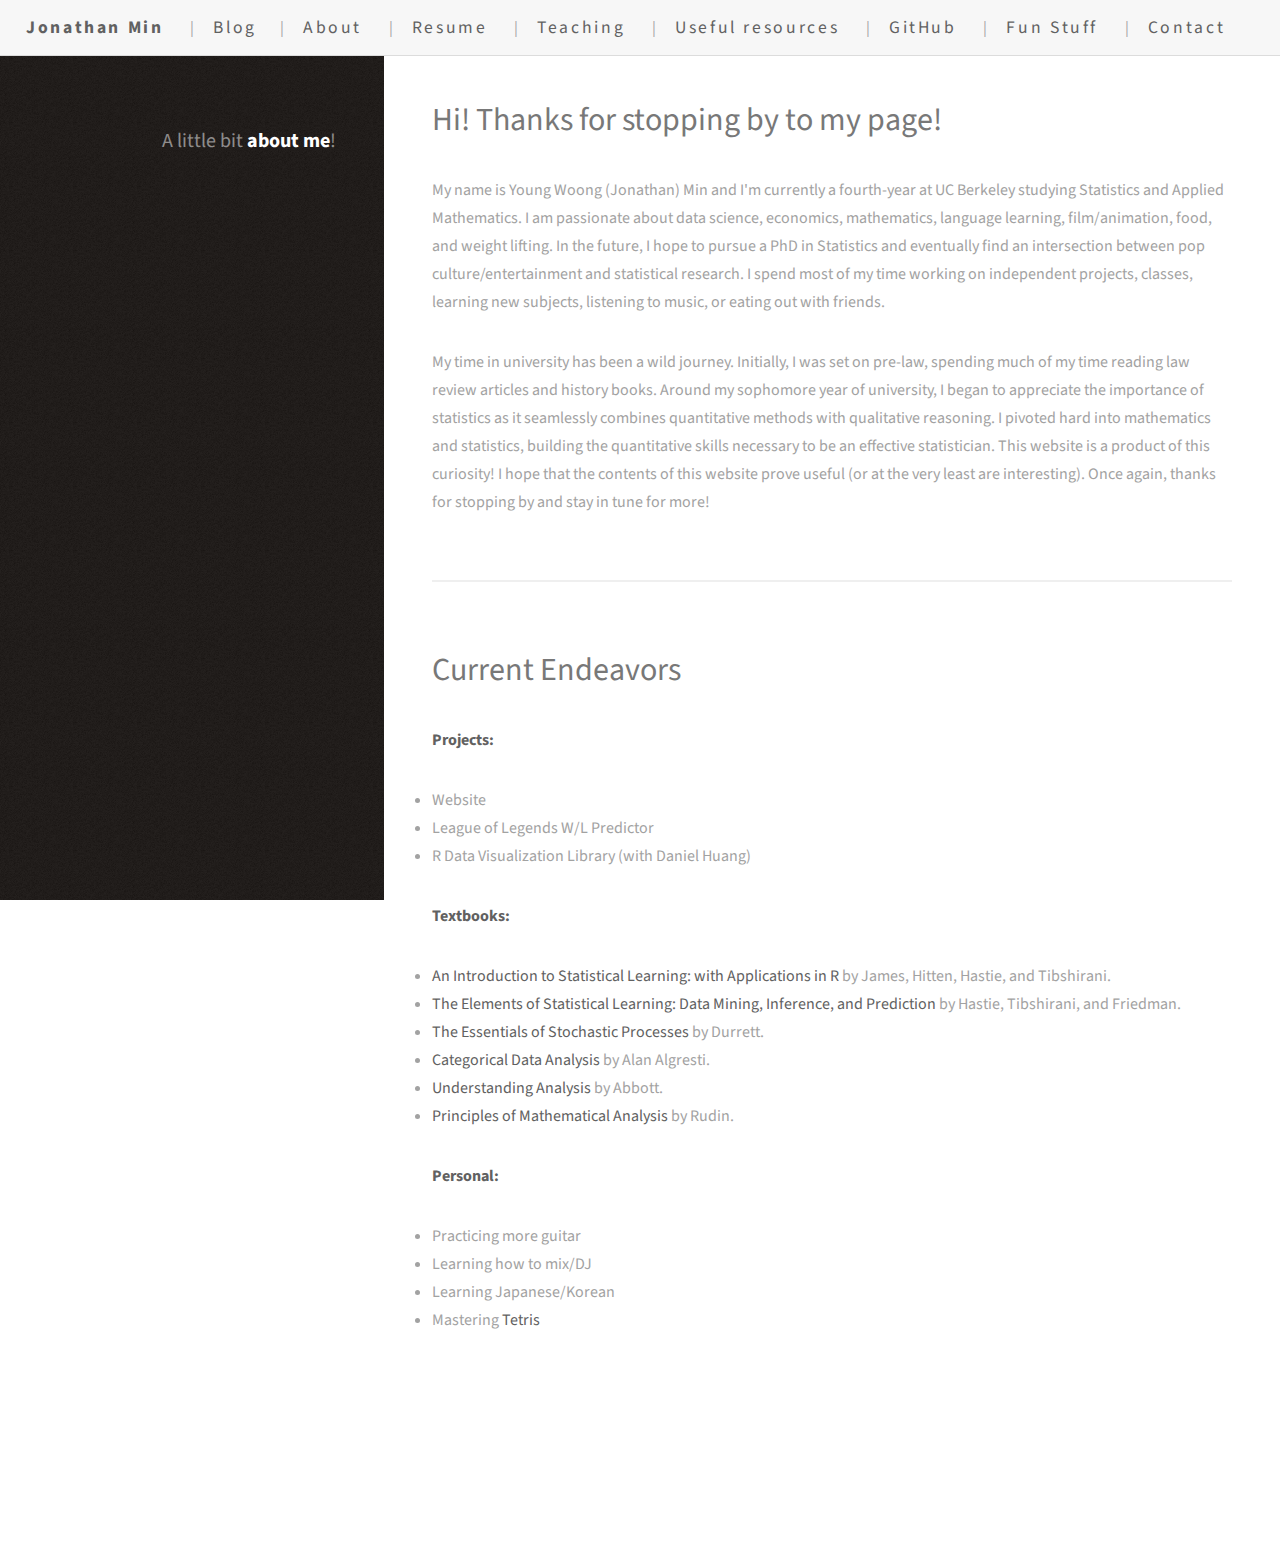
==== index.html @ 7a8e5d1f "Update index.html" ====
<!DOCTYPE HTML>
<!--
	Strata by HTML5 UP
	html5up.net | @ajlkn
	Free for personal and commercial use under the CCA 3.0 license (html5up.net/license)
-->
<html><head>
		<title>About Me</title>
		<meta charset="utf-8">
		<meta name="viewport" content="width=device-width, initial-scale=1, user-scalable=no">
		<link rel="stylesheet" href="assets/css/main.css">
	</head>
	<body class="" data-new-gr-c-s-check-loaded="14.1060.0" data-gr-ext-installed="">

		<!-- Header -->
			<header id="header" style="">
				<div class="inner">
					<a href="https://jmin111301.github.io/" class="image avatar"><img src="images/picture.jpg" alt=""></a>
					<h1>A little bit<strong><a href="https://www.linkedin.com/in/jonathan-min/"> about me</a></strong>!</h1>
				</div>
			</header>

		<!-- Main -->
			<div id="main">

				<!-- One -->
					

				<header id="navigation">
    
        
    

    <nav class="links">
        <ul>
            
                
<li>
                    <a href="https://jmin111301.github.io/">
                        <strong>Jonathan Min</strong>
                    </a>
                </li><li>
                    <a href="/blog.html">Blog</a>
                </li>
            
                
            
                <li>
                    <a href="/about.html">
                        About
                    </a>
                </li>
            
                <li>
                    <a href="assets/Resume.pdf">
                             Resume
                    </a>
                </li>
            
                <li>
                    <a href="/teaching.html">
                        Teaching
                    </a>
                </li>
            
                
            
                <li>
                    <a href="/resources.html">
                        Useful resources
                    </a>
                </li>
            
                <li>
                    <a href="https://github.com/jmin111301">
                        GitHub
                    </a>
                </li>
<li>
                    <a href="/fun.html">
                        Fun Stuff
                    </a>
                </li>
            
                <li>
                    <a href="/contact.html">
                        Contact
                    </a>
                </li>
            
        </ul>
    </nav>
    
</header>
<section id="one">
						<header class="major">
							<h2>Hi! Thanks for stopping by to my page!
</h2>
						</header>
						

<p>My name is Young Woong (Jonathan) Min and I'm currently a fourth-year at UC Berkeley studying Statistics and Applied Mathematics. I am passionate about data science, economics,
 mathematics, language learning, film/animation, food, and weight lifting. In the future, I hope to pursue a PhD in Statistics and eventually find an intersection between pop culture/entertainment and statistical research. I spend most of my time working on independent projects, classes, learning new subjects, listening to music, or eating out with friends.</p><p>My time in university has been a wild journey. Initially, I was set on pre-law, spending much of my time reading law review articles and history books. Around my sophomore year of university, I began to appreciate the importance of statistics as it seamlessly combines quantitative methods with qualitative reasoning. I pivoted hard into mathematics and statistics, building the quantitative skills necessary to be an effective statistician. This website is a product of this curiosity! I hope that the contents of this website prove useful (or at the very least are interesting). Once again, thanks for stopping by and stay in tune for more!</p>
						


					</section>


					

				
					

				
				

			<section id="two">
						<header class="major">
							<h2>Current Endeavors
</h2>
						</header>
						

<p><strong>Projects:</strong></p><li>Website</li>
<li>League of Legends W/L Predictor</li>
<li>R Data Visualization Library (with Daniel Huang)</li>

<p></p>

<p></p>

						


					<p><strong>Textbooks:</strong>
</p><li><a href="https://www.amazon.com/Introduction-Statistical-Learning-Applications-Statistics/dp/1071614177/ref=pd_bxgy_img_sccl_1/134-3064059-3673309?pd_rd_w=QdL4M&amp;pf_rd_p=6b3eefea-7b16-43e9-bc45-2e332cbf99da&amp;pf_rd_r=5VPPNBTH194Z86GWB6AQ&amp;pd_rd_r=97cbed67-3aa8-4d21-9009-288be84febe2&amp;pd_rd_wg=yabz6&amp;pd_rd_i=1071614177&amp;psc=1">An Introduction to Statistical Learning: with Applications in R</a> by James, Hitten, Hastie, and Tibshirani.</li><li><a href="https://www.amazon.com/Elements-Statistical-Learning-Prediction-Statistics/dp/0387848576/ref=sr_1_1?crid=2HDVPHZSC4AVC&amp;keywords=elements+of+statistical+learning&amp;qid=1651897131&amp;s=books&amp;sprefix=elements+of+statistical+learnin%2Cstripbooks%2C122&amp;sr=1-1">The Elements of Statistical Learning: Data Mining, Inference, and Prediction</a> by Hastie, Tibshirani, and Friedman.</li><li><a href="https://www.amazon.com/Essentials-Stochastic-Processes-Springer-Statistics/dp/331945613X/ref=sr_1_1?crid=3B8TUM14LI7RO&amp;keywords=durrett+stochastic&amp;qid=1652243275&amp;sprefix=durrett+stochastic%2Caps%2C164&amp;sr=8-1">The Essentials of Stochastic Processes</a> by Durrett.</li><li><a href="https://www.amazon.com/Categorical-Data-Analysis-Alan-Agresti/dp/0470463635/ref=sr_1_1?crid=3I48A4I77GIHG&amp;keywords=categorical+data+analysis+alan&amp;qid=1650700044&amp;s=books&amp;sprefix=categorical+data+analysis+alan%2Cstripbooks%2C111&amp;sr=1-1">Categorical Data Analysis</a> by Alan Algresti.</li><li><a href="https://www.amazon.com/Understanding-Analysis-Undergraduate-Texts-Mathematics/dp/1493927116/ref=sr_1_1?crid=T3IBOZ7RNKBY&amp;keywords=understanding+analysis&amp;qid=1651897074&amp;s=books&amp;sprefix=understanding+analysi%2Cstripbooks%2C126&amp;sr=1-1">Understanding Analysis</a> by Abbott.</li><li><a href="https://www.amazon.com/Principles-Mathematical-Analysis-International-Mathematics/dp/0070856133/ref=sr_1_1?crid=2TFNSTHH8WWCZ&amp;keywords=principles+of+mathematical&amp;qid=1651897037&amp;s=books&amp;sprefix=principles+of+mathematical%2Cstripbooks%2C135&amp;sr=1-1">Principles of Mathematical Analysis</a> by Rudin.</li><p></p><p><strong>Personal:</strong>
</p><li>Practicing more guitar</li>
<li>Learning how to mix/DJ</li>
<li>Learning Japanese/Korean</li><li>Mastering <a href="https://harddrop.com/wiki/Tetris_Wiki">Tetris</a></li><p></p></section></div><footer id="footer">
				<div class="inner">
					<ul class="icons">
						<li><a href="https://github.com/jmin111301" class="icon brands fa-github"><span class="label">Github</span></a></li>
					</ul>
					<ul class="copyright">
						<li>© Jonathan Min</li><li>Design: <a href="http://html5up.net">HTML5 UP</a></li>
					</ul>
				</div>
			</footer>

		<!-- Footer -->
			

		<!-- Scripts -->
			<script src="assets/js/jquery.min.js"></script>
			<script src="assets/js/jquery.poptrox.min.js"></script>
			<script src="assets/js/browser.min.js"></script>
			<script src="assets/js/breakpoints.min.js"></script>
			<script src="assets/js/util.js"></script>
			<script src="assets/js/main.js"></script>


<div class="root_htconlqmdk"></div>
<div class="poptrox-overlay" style="position: fixed; left: 0px; top: 0px; z-index: 1000; width: 100%; height: 100%; text-align: center; cursor: pointer; display: none;"><div style="display:inline-block;height:100%;vertical-align:middle;"></div><div style="position:absolute;left:0;top:0;width:100%;height:100%;background:#2c2c2c;opacity:0.85;filter:alpha(opacity=85);"></div><div class="poptrox-popup" style="display: none; vertical-align: middle; position: relative; z-index: 1; cursor: auto; min-width: 200px; min-height: 100px;"><div class="loader" style="display: none;"></div><div class="pic" style="display: none;"></div><div class="caption" style="display: none;"></div><span class="closer" style="cursor: pointer; display: none;"></span><div class="nav-previous" style="display: none;"></div><div class="nav-next" style="display: none;"></div></div></div></body><div class="root_htconlqmdk"></div><grammarly-desktop-integration data-grammarly-shadow-root="true"></grammarly-desktop-integration></html>
---- assets/css/main.css ----
@import url("fontawesome-all.min.css");
@import url("https://fonts.googleapis.com/css?family=Source+Sans+Pro:400,400italic");

/*
	Strata by HTML5 UP
	html5up.net | @ajlkn
	Free for personal and commercial use under the CCA 3.0 license (html5up.net/license)
*/

html, body, div, span, applet, object,
iframe, h1, h2, h3, h4, h5, h6, p, blockquote,
pre, a, abbr, acronym, address, big, cite,
code, del, dfn, em, img, ins, kbd, q, s, samp,
small, strike, strong, sub, sup, tt, var, b,
u, i, center, dl, dt, dd, ol, ul, li, fieldset,
form, label, legend, table, caption, tbody,
tfoot, thead, tr, th, td, article, aside,
canvas, details, embed, figure, figcaption,
footer, header, hgroup, menu, nav, output, ruby,
section, summary, time, mark, audio, video {
	margin: 0;
	padding: 0;
	border: 0;
	font-size: 100%;
	font: inherit;
	vertical-align: baseline;}

article, aside, details, figcaption, figure,
footer, header, hgroup, menu, nav, section {
	display: block;}

body {
	line-height: 1;
}

ol, ul {
	list-style: none;
}

blockquote, q {
	quotes: none;
}

	blockquote:before, blockquote:after, q:before, q:after {
		content: '';
		content: none;
	}

table {
	border-collapse: collapse;
	border-spacing: 0;
}

body {
	-webkit-text-size-adjust: none;
}

mark {
	background-color: transparent;
	color: inherit;
}

input::-moz-focus-inner {
	border: 0;
	padding: 0;
}

input, select, textarea {
	-moz-appearance: none;
	-webkit-appearance: none;
	-ms-appearance: none;
	appearance: none;
}
/* Navigation */

	#navigation {
	    display: flex;
	    
	    background-color: #f7f7f7;
	    border-bottom: solid 1px rgba(160,160,160,.3);
	    height: 3.5em;
	    line-height: 3.5em;
	    position: fixed;
	    top: 0;
		left: 0;overflow: hidden;
	    width: 100%;
	    z-index: 10000;
		font-size: 1em;
	justify-content: space-between;}
	#navigation h2 a{
		display: flex;
	    justify-content: space-between;
	    background-color: #777;
	    border-bottom: solid 1px rgba(160,160,160,.3);
	    height: 3.5em;
		margin: 0;
	    line-height: 3.5em;
	    position: relative;
	    top: 0;
	    width: 100%;
	    z-index: 10000;
		font-size: .75em;
		overflow: hidden;
		
	}
	#navigation .links ul li a {
	    border-bottom: 0;
	    font: inherit;
	    font-size: 1.1em;
	    font-weight: 400;
	    letter-spacing: .15em;
		list-style-type: none;
	}

	#navigation ul{
	    margin: 0;
	    
	}

	#navigation ul li:not(:first-child):before {
	    content: " | ";
	}
/* Basic */
	
	html {
		box-sizing: border-box;
	}

	*, *:before, *:after {
		box-sizing: border-box;
	padding-right: 1em;}

	body {
		background: #fff;
	}

		body.is-preload *, body.is-preload *:before, body.is-preload *:after {
			-moz-animation: none !important;
			-webkit-animation: none !important;
			-ms-animation: none !important;
			animation: none !important;
			-moz-transition: none !important;
			-webkit-transition: none !important;
			-ms-transition: none !important;
			transition: none !important;
		}

	body, input, select, textarea {
		color: #a2a2a2;
		font-family: "Source Sans Pro", Helvetica, sans-serif;
		font-size: 16pt;
		font-weight: 400;
		line-height: 1.75em;
	}

	a {
		-moz-transition: color 0.2s ease-in-out, border-color 0.2s ease-in-out;
		-webkit-transition: color 0.2s ease-in-out, border-color 0.2s ease-in-out;
		-ms-transition: color 0.2s ease-in-out, border-color 0.2s ease-in-out;
		transition: color 0.2s ease-in-out, border-color 0.2s ease-in-out;
		border-bottom: 0;
		color: #616161;
		text-decoration: none;
	}

		a:hover {
			border-bottom-color: transparent;
			color: #8ec9ee !important;
			text-decoration: none;
		}

	strong, b {
		color: #616161;
		font-weight: 400;
	font-weight: bold;}

	em, i {
		font-style: italic;
	}

	p {
		margin: 0 0 2em 0;
	}

	h1, h2, h3, h4, h5, h6 {
		color: #787878;
		font-weight: 400;
		line-height: 1em;
		margin: 0 0 1em 0;
	}

		h1 a, h2 a, h3 a, h4 a, h5 a, h6 a {
			color: inherit;
			text-decoration: none;
		}

	h1 {
		font-size: 2em;
		line-height: 1.5em;
	}

	h2 {
		font-size: 1.5em;
		line-height: 1.5em;
	}

	h3 {
		font-size: 1.25em;
		line-height: 1.5em;
	}

	h4 {
		font-size: 1.1em;
		line-height: 1.5em;
	}

	h5 {
		font-size: 0.9em;
		line-height: 1.5em;
	}

	h6 {
		font-size: 0.7em;
		line-height: 1.5em;
	}

	sub {
		font-size: 0.8em;
		position: relative;
		top: 0.5em;
	}

	sup {
		font-size: 0.8em;
		position: relative;
		top: -0.5em;
	}

	hr {
		border: 0;
		border-bottom: solid 2px #efefef;
		margin: 2em 0;
	}

		hr.major {
			margin: 3em 0;
		}

	blockquote {
		border-left: solid 6px #efefef;
		font-style: italic;
		margin: 0 0 2em 0;
		padding: 0.5em 0 0.5em 1.5em;
	}

	code {
		background: #f7f7f7;
		border-radius: 0.35em;
		border: solid 2px #efefef;
		font-family: "Courier New", monospace;
		font-size: 0.9em;
		margin: 0 0.25em;
		padding: 0.25em 0.65em;
	}

	pre {
		-webkit-overflow-scrolling: touch;
		font-family: "Courier New", monospace;
		font-size: 0.9em;
		margin: 0 0 2em 0;
	}

		pre code {
			display: block;
			line-height: 1.75em;
			padding: 1em 1.5em;
			overflow-x: auto;
		}

	.align-left {
		text-align: left;
	}

	.align-center {
		text-align: center;
	}

	.align-right {
		text-align: right;
	}

/* Container */

	.container {
		margin: 0 auto;
		max-width: calc(100% - 4em);
		width: 100%;
	}

		.container.xsmall {
			width: 25%;
		}

		.container.small {
			width: 50%;
		}

		.container.medium {
			width: 75%;
		}

		.container.large {
			width: 125%;
		}

		.container.xlarge {
			width: 150%;
		}

		.container.max {
			width: 100%;
		}

		@media screen and (max-width: 980px) {

			.container {
				width: 100% !important;
				max-width: 100% !important;
			}

		}

		@media screen and (max-width: 480px) {

			.container {
				max-width: calc(100% - 3em);
			}

		}

/* Row */

	.row {
		display: flex;
		flex-wrap: wrap;
		box-sizing: border-box;
		align-items: stretch;
	}

		.row > * {
			box-sizing: border-box;
		}

		.row.gtr-uniform > * > :last-child {
			margin-bottom: 0;
		}

		.row.aln-left {
			justify-content: flex-start;
		}

		.row.aln-center {
			justify-content: center;
		}

		.row.aln-right {
			justify-content: flex-end;
		}

		.row.aln-top {
			align-items: flex-start;
		}

		.row.aln-middle {
			align-items: center;
		}

		.row.aln-bottom {
			align-items: flex-end;
		}

		.row > .imp {
			order: -1;
		}

		.row > .col-1 {
			width: 8.33333%;
		}

		.row > .off-1 {
			margin-left: 8.33333%;
		}

		.row > .col-2 {
			width: 16.66667%;
		}

		.row > .off-2 {
			margin-left: 16.66667%;
		}

		.row > .col-3 {
			width: 25%;
		}

		.row > .off-3 {
			margin-left: 25%;
		}

		.row > .col-4 {
			width: 33.33333%;
		}

		.row > .off-4 {
			margin-left: 33.33333%;
		}

		.row > .col-5 {
			width: 41.66667%;
		}

		.row > .off-5 {
			margin-left: 41.66667%;
		}

		.row > .col-6 {
			width: 50%;
		}

		.row > .off-6 {
			margin-left: 50%;
		}

		.row > .col-7 {
			width: 58.33333%;
		}

		.row > .off-7 {
			margin-left: 58.33333%;
		}

		.row > .col-8 {
			width: 66.66667%;
		}

		.row > .off-8 {
			margin-left: 66.66667%;
		}

		.row > .col-9 {
			width: 75%;
		}

		.row > .off-9 {
			margin-left: 75%;
		}

		.row > .col-10 {
			width: 83.33333%;
		}

		.row > .off-10 {
			margin-left: 83.33333%;
		}

		.row > .col-11 {
			width: 91.66667%;
		}

		.row > .off-11 {
			margin-left: 91.66667%;
		}

		.row > .col-12 {
			width: 100%;
		}

		.row > .off-12 {
			margin-left: 100%;
		}

		.row.gtr-0 {
			margin-top: 0;
			margin-left: 0em;
		}

			.row.gtr-0 > * {
				padding: 0 0 0 0em;
			}

			.row.gtr-0.gtr-uniform {
				margin-top: 0em;
			}

				.row.gtr-0.gtr-uniform > * {
					padding-top: 0em;
				}

		.row.gtr-25 {
			margin-top: 0;
			margin-left: -0.625em;
		}

			.row.gtr-25 > * {
				padding: 0 0 0 0.625em;
			}

			.row.gtr-25.gtr-uniform {
				margin-top: -0.625em;
			}

				.row.gtr-25.gtr-uniform > * {
					padding-top: 0.625em;
				}

		.row.gtr-50 {
			margin-top: 0;
			margin-left: -1.25em;
		}

			.row.gtr-50 > * {
				padding: 0 0 0 1.25em;
			}

			.row.gtr-50.gtr-uniform {
				margin-top: -1.25em;
			}

				.row.gtr-50.gtr-uniform > * {
					padding-top: 1.25em;
				}

		.row {
			margin-top: 0;
			margin-left: -2.5em;
		}

			.row > * {
				padding: 0 0 0 2.5em;
			}

			.row.gtr-uniform {
				margin-top: -2.5em;
			}

				.row.gtr-uniform > * {
					padding-top: 2.5em;
				}

		.row.gtr-150 {
			margin-top: 0;
			margin-left: -3.75em;
		}

			.row.gtr-150 > * {
				padding: 0 0 0 3.75em;
			}

			.row.gtr-150.gtr-uniform {
				margin-top: -3.75em;
			}

				.row.gtr-150.gtr-uniform > * {
					padding-top: 3.75em;
				}

		.row.gtr-200 {
			margin-top: 0;
			margin-left: -5em;
		}

			.row.gtr-200 > * {
				padding: 0 0 0 5em;
			}

			.row.gtr-200.gtr-uniform {
				margin-top: -5em;
			}

				.row.gtr-200.gtr-uniform > * {
					padding-top: 5em;
				}

		@media screen and (max-width: 1800px) {

			.row {
				display: flex;
				flex-wrap: wrap;
				box-sizing: border-box;
				align-items: stretch;
			}

				.row > * {
					box-sizing: border-box;
				}

				.row.gtr-uniform > * > :last-child {
					margin-bottom: 0;
				}

				.row.aln-left {
					justify-content: flex-start;
				}

				.row.aln-center {
					justify-content: center;
				}

				.row.aln-right {
					justify-content: flex-end;
				}

				.row.aln-top {
					align-items: flex-start;
				}

				.row.aln-middle {
					align-items: center;
				}

				.row.aln-bottom {
					align-items: flex-end;
				}

				.row > .imp-xlarge {
					order: -1;
				}

				.row > .col-1-xlarge {
					width: 8.33333%;
				}

				.row > .off-1-xlarge {
					margin-left: 8.33333%;
				}

				.row > .col-2-xlarge {
					width: 16.66667%;
				}

				.row > .off-2-xlarge {
					margin-left: 16.66667%;
				}

				.row > .col-3-xlarge {
					width: 25%;
				}

				.row > .off-3-xlarge {
					margin-left: 25%;
				}

				.row > .col-4-xlarge {
					width: 33.33333%;
				}

				.row > .off-4-xlarge {
					margin-left: 33.33333%;
				}

				.row > .col-5-xlarge {
					width: 41.66667%;
				}

				.row > .off-5-xlarge {
					margin-left: 41.66667%;
				}

				.row > .col-6-xlarge {
					width: 50%;
				}

				.row > .off-6-xlarge {
					margin-left: 50%;
				}

				.row > .col-7-xlarge {
					width: 58.33333%;
				}

				.row > .off-7-xlarge {
					margin-left: 58.33333%;
				}

				.row > .col-8-xlarge {
					width: 66.66667%;
				}

				.row > .off-8-xlarge {
					margin-left: 66.66667%;
				}

				.row > .col-9-xlarge {
					width: 75%;
				}

				.row > .off-9-xlarge {
					margin-left: 75%;
				}

				.row > .col-10-xlarge {
					width: 83.33333%;
				}

				.row > .off-10-xlarge {
					margin-left: 83.33333%;
				}

				.row > .col-11-xlarge {
					width: 91.66667%;
				}

				.row > .off-11-xlarge {
					margin-left: 91.66667%;
				}

				.row > .col-12-xlarge {
					width: 100%;
				}

				.row > .off-12-xlarge {
					margin-left: 100%;
				}

				.row.gtr-0 {
					margin-top: 0;
					margin-left: 0em;
				}

					.row.gtr-0 > * {
						padding: 0 0 0 0em;
					}

					.row.gtr-0.gtr-uniform {
						margin-top: 0em;
					}

						.row.gtr-0.gtr-uniform > * {
							padding-top: 0em;
						}

				.row.gtr-25 {
					margin-top: 0;
					margin-left: -0.625em;
				}

					.row.gtr-25 > * {
						padding: 0 0 0 0.625em;
					}

					.row.gtr-25.gtr-uniform {
						margin-top: -0.625em;
					}

						.row.gtr-25.gtr-uniform > * {
							padding-top: 0.625em;
						}

				.row.gtr-50 {
					margin-top: 0;
					margin-left: -1.25em;
				}

					.row.gtr-50 > * {
						padding: 0 0 0 1.25em;
					}

					.row.gtr-50.gtr-uniform {
						margin-top: -1.25em;
					}

						.row.gtr-50.gtr-uniform > * {
							padding-top: 1.25em;
						}

				.row {
					margin-top: 0;
					margin-left: -2.5em;
				}

					.row > * {
						padding: 0 0 0 2.5em;
					}

					.row.gtr-uniform {
						margin-top: -2.5em;
					}

						.row.gtr-uniform > * {
							padding-top: 2.5em;
						}

				.row.gtr-150 {
					margin-top: 0;
					margin-left: -3.75em;
				}

					.row.gtr-150 > * {
						padding: 0 0 0 3.75em;
					}

					.row.gtr-150.gtr-uniform {
						margin-top: -3.75em;
					}

						.row.gtr-150.gtr-uniform > * {
							padding-top: 3.75em;
						}

				.row.gtr-200 {
					margin-top: 0;
					margin-left: -5em;
				}

					.row.gtr-200 > * {
						padding: 0 0 0 5em;
					}

					.row.gtr-200.gtr-uniform {
						margin-top: -5em;
					}

						.row.gtr-200.gtr-uniform > * {
							padding-top: 5em;
						}

		}

		@media screen and (max-width: 1280px) {

			.row {
				display: flex;
				flex-wrap: wrap;
				box-sizing: border-box;
				align-items: stretch;
			}

				.row > * {
					box-sizing: border-box;
				}

				.row.gtr-uniform > * > :last-child {
					margin-bottom: 0;
				}

				.row.aln-left {
					justify-content: flex-start;
				}

				.row.aln-center {
					justify-content: center;
				}

				.row.aln-right {
					justify-content: flex-end;
				}

				.row.aln-top {
					align-items: flex-start;
				}

				.row.aln-middle {
					align-items: center;
				}

				.row.aln-bottom {
					align-items: flex-end;
				}

				.row > .imp-large {
					order: -1;
				}

				.row > .col-1-large {
					width: 8.33333%;
				}

				.row > .off-1-large {
					margin-left: 8.33333%;
				}

				.row > .col-2-large {
					width: 16.66667%;
				}

				.row > .off-2-large {
					margin-left: 16.66667%;
				}

				.row > .col-3-large {
					width: 25%;
				}

				.row > .off-3-large {
					margin-left: 25%;
				}

				.row > .col-4-large {
					width: 33.33333%;
				}

				.row > .off-4-large {
					margin-left: 33.33333%;
				}

				.row > .col-5-large {
					width: 41.66667%;
				}

				.row > .off-5-large {
					margin-left: 41.66667%;
				}

				.row > .col-6-large {
					width: 50%;
				}

				.row > .off-6-large {
					margin-left: 50%;
				}

				.row > .col-7-large {
					width: 58.33333%;
				}

				.row > .off-7-large {
					margin-left: 58.33333%;
				}

				.row > .col-8-large {
					width: 66.66667%;
				}

				.row > .off-8-large {
					margin-left: 66.66667%;
				}

				.row > .col-9-large {
					width: 75%;
				}

				.row > .off-9-large {
					margin-left: 75%;
				}

				.row > .col-10-large {
					width: 83.33333%;
				}

				.row > .off-10-large {
					margin-left: 83.33333%;
				}

				.row > .col-11-large {
					width: 91.66667%;
				}

				.row > .off-11-large {
					margin-left: 91.66667%;
				}

				.row > .col-12-large {
					width: 100%;
				}

				.row > .off-12-large {
					margin-left: 100%;
				}

				.row.gtr-0 {
					margin-top: 0;
					margin-left: 0em;
				}

					.row.gtr-0 > * {
						padding: 0 0 0 0em;
					}

					.row.gtr-0.gtr-uniform {
						margin-top: 0em;
					}

						.row.gtr-0.gtr-uniform > * {
							padding-top: 0em;
						}

				.row.gtr-25 {
					margin-top: 0;
					margin-left: -0.5em;
				}

					.row.gtr-25 > * {
						padding: 0 0 0 0.5em;
					}

					.row.gtr-25.gtr-uniform {
						margin-top: -0.5em;
					}

						.row.gtr-25.gtr-uniform > * {
							padding-top: 0.5em;
						}

				.row.gtr-50 {
					margin-top: 0;
					margin-left: -1em;
				}

					.row.gtr-50 > * {
						padding: 0 0 0 1em;
					}

					.row.gtr-50.gtr-uniform {
						margin-top: -1em;
					}

						.row.gtr-50.gtr-uniform > * {
							padding-top: 1em;
						}

				.row {
					margin-top: 0;
					margin-left: -2em;
				}

					.row > * {
						padding: 0 0 0 2em;
					}

					.row.gtr-uniform {
						margin-top: -2em;
					}

						.row.gtr-uniform > * {
							padding-top: 2em;
						}

				.row.gtr-150 {
					margin-top: 0;
					margin-left: -3em;
				}

					.row.gtr-150 > * {
						padding: 0 0 0 3em;
					}

					.row.gtr-150.gtr-uniform {
						margin-top: -3em;
					}

						.row.gtr-150.gtr-uniform > * {
							padding-top: 3em;
						}

				.row.gtr-200 {
					margin-top: 0;
					margin-left: -4em;
				}

					.row.gtr-200 > * {
						padding: 0 0 0 4em;
					}

					.row.gtr-200.gtr-uniform {
						margin-top: -4em;
					}

						.row.gtr-200.gtr-uniform > * {
							padding-top: 4em;
						}

		}

		@media screen and (max-width: 980px) {

			.row {
				display: flex;
				flex-wrap: wrap;
				box-sizing: border-box;
				align-items: stretch;
			}

				.row > * {
					box-sizing: border-box;
				}

				.row.gtr-uniform > * > :last-child {
					margin-bottom: 0;
				}

				.row.aln-left {
					justify-content: flex-start;
				}

				.row.aln-center {
					justify-content: center;
				}

				.row.aln-right {
					justify-content: flex-end;
				}

				.row.aln-top {
					align-items: flex-start;
				}

				.row.aln-middle {
					align-items: center;
				}

				.row.aln-bottom {
					align-items: flex-end;
				}

				.row > .imp-medium {
					order: -1;
				}

				.row > .col-1-medium {
					width: 8.33333%;
				}

				.row > .off-1-medium {
					margin-left: 8.33333%;
				}

				.row > .col-2-medium {
					width: 16.66667%;
				}

				.row > .off-2-medium {
					margin-left: 16.66667%;
				}

				.row > .col-3-medium {
					width: 25%;
				}

				.row > .off-3-medium {
					margin-left: 25%;
				}

				.row > .col-4-medium {
					width: 33.33333%;
				}

				.row > .off-4-medium {
					margin-left: 33.33333%;
				}

				.row > .col-5-medium {
					width: 41.66667%;
				}

				.row > .off-5-medium {
					margin-left: 41.66667%;
				}

				.row > .col-6-medium {
					width: 50%;
				}

				.row > .off-6-medium {
					margin-left: 50%;
				}

				.row > .col-7-medium {
					width: 58.33333%;
				}

				.row > .off-7-medium {
					margin-left: 58.33333%;
				}

				.row > .col-8-medium {
					width: 66.66667%;
				}

				.row > .off-8-medium {
					margin-left: 66.66667%;
				}

				.row > .col-9-medium {
					width: 75%;
				}

				.row > .off-9-medium {
					margin-left: 75%;
				}

				.row > .col-10-medium {
					width: 83.33333%;
				}

				.row > .off-10-medium {
					margin-left: 83.33333%;
				}

				.row > .col-11-medium {
					width: 91.66667%;
				}

				.row > .off-11-medium {
					margin-left: 91.66667%;
				}

				.row > .col-12-medium {
					width: 100%;
				}

				.row > .off-12-medium {
					margin-left: 100%;
				}

				.row.gtr-0 {
					margin-top: 0;
					margin-left: 0em;
				}

					.row.gtr-0 > * {
						padding: 0 0 0 0em;
					}

					.row.gtr-0.gtr-uniform {
						margin-top: 0em;
					}

						.row.gtr-0.gtr-uniform > * {
							padding-top: 0em;
						}

				.row.gtr-25 {
					margin-top: 0;
					margin-left: -0.5em;
				}

					.row.gtr-25 > * {
						padding: 0 0 0 0.5em;
					}

					.row.gtr-25.gtr-uniform {
						margin-top: -0.5em;
					}

						.row.gtr-25.gtr-uniform > * {
							padding-top: 0.5em;
						}

				.row.gtr-50 {
					margin-top: 0;
					margin-left: -1em;
				}

					.row.gtr-50 > * {
						padding: 0 0 0 1em;
					}

					.row.gtr-50.gtr-uniform {
						margin-top: -1em;
					}

						.row.gtr-50.gtr-uniform > * {
							padding-top: 1em;
						}

				.row {
					margin-top: 0;
					margin-left: -2em;
				}

					.row > * {
						padding: 0 0 0 2em;
					}

					.row.gtr-uniform {
						margin-top: -2em;
					}

						.row.gtr-uniform > * {
							padding-top: 2em;
						}

				.row.gtr-150 {
					margin-top: 0;
					margin-left: -3em;
				}

					.row.gtr-150 > * {
						padding: 0 0 0 3em;
					}

					.row.gtr-150.gtr-uniform {
						margin-top: -3em;
					}

						.row.gtr-150.gtr-uniform > * {
							padding-top: 3em;
						}

				.row.gtr-200 {
					margin-top: 0;
					margin-left: -4em;
				}

					.row.gtr-200 > * {
						padding: 0 0 0 4em;
					}

					.row.gtr-200.gtr-uniform {
						margin-top: -4em;
					}

						.row.gtr-200.gtr-uniform > * {
							padding-top: 4em;
						}

		}

		@media screen and (max-width: 736px) {

			.row {
				display: flex;
				flex-wrap: wrap;
				box-sizing: border-box;
				align-items: stretch;
			}

				.row > * {
					box-sizing: border-box;
				}

				.row.gtr-uniform > * > :last-child {
					margin-bottom: 0;
				}

				.row.aln-left {
					justify-content: flex-start;
				}

				.row.aln-center {
					justify-content: center;
				}

				.row.aln-right {
					justify-content: flex-end;
				}

				.row.aln-top {
					align-items: flex-start;
				}

				.row.aln-middle {
					align-items: center;
				}

				.row.aln-bottom {
					align-items: flex-end;
				}

				.row > .imp-small {
					order: -1;
				}

				.row > .col-1-small {
					width: 8.33333%;
				}

				.row > .off-1-small {
					margin-left: 8.33333%;
				}

				.row > .col-2-small {
					width: 16.66667%;
				}

				.row > .off-2-small {
					margin-left: 16.66667%;
				}

				.row > .col-3-small {
					width: 25%;
				}

				.row > .off-3-small {
					margin-left: 25%;
				}

				.row > .col-4-small {
					width: 33.33333%;
				}

				.row > .off-4-small {
					margin-left: 33.33333%;
				}

				.row > .col-5-small {
					width: 41.66667%;
				}

				.row > .off-5-small {
					margin-left: 41.66667%;
				}

				.row > .col-6-small {
					width: 50%;
				}

				.row > .off-6-small {
					margin-left: 50%;
				}

				.row > .col-7-small {
					width: 58.33333%;
				}

				.row > .off-7-small {
					margin-left: 58.33333%;
				}

				.row > .col-8-small {
					width: 66.66667%;
				}

				.row > .off-8-small {
					margin-left: 66.66667%;
				}

				.row > .col-9-small {
					width: 75%;
				}

				.row > .off-9-small {
					margin-left: 75%;
				}

				.row > .col-10-small {
					width: 83.33333%;
				}

				.row > .off-10-small {
					margin-left: 83.33333%;
				}

				.row > .col-11-small {
					width: 91.66667%;
				}

				.row > .off-11-small {
					margin-left: 91.66667%;
				}

				.row > .col-12-small {
					width: 100%;
				}

				.row > .off-12-small {
					margin-left: 100%;
				}

				.row.gtr-0 {
					margin-top: 0;
					margin-left: 0em;
				}

					.row.gtr-0 > * {
						padding: 0 0 0 0em;
					}

					.row.gtr-0.gtr-uniform {
						margin-top: 0em;
					}

						.row.gtr-0.gtr-uniform > * {
							padding-top: 0em;
						}

				.row.gtr-25 {
					margin-top: 0;
					margin-left: -0.375em;
				}

					.row.gtr-25 > * {
						padding: 0 0 0 0.375em;
					}

					.row.gtr-25.gtr-uniform {
						margin-top: -0.375em;
					}

						.row.gtr-25.gtr-uniform > * {
							padding-top: 0.375em;
						}

				.row.gtr-50 {
					margin-top: 0;
					margin-left: -0.75em;
				}

					.row.gtr-50 > * {
						padding: 0 0 0 0.75em;
					}

					.row.gtr-50.gtr-uniform {
						margin-top: -0.75em;
					}

						.row.gtr-50.gtr-uniform > * {
							padding-top: 0.75em;
						}

				.row {
					margin-top: 0;
					margin-left: -1.5em;
				}

					.row > * {
						padding: 0 0 0 1.5em;
					}

					.row.gtr-uniform {
						margin-top: -1.5em;
					}

						.row.gtr-uniform > * {
							padding-top: 1.5em;
						}

				.row.gtr-150 {
					margin-top: 0;
					margin-left: -2.25em;
				}

					.row.gtr-150 > * {
						padding: 0 0 0 2.25em;
					}

					.row.gtr-150.gtr-uniform {
						margin-top: -2.25em;
					}

						.row.gtr-150.gtr-uniform > * {
							padding-top: 2.25em;
						}

				.row.gtr-200 {
					margin-top: 0;
					margin-left: -3em;
				}

					.row.gtr-200 > * {
						padding: 0 0 0 3em;
					}

					.row.gtr-200.gtr-uniform {
						margin-top: -3em;
					}

						.row.gtr-200.gtr-uniform > * {
							padding-top: 3em;
						}

		}

		@media screen and (max-width: 480px) {

			.row {
				display: flex;
				flex-wrap: wrap;
				box-sizing: border-box;
				align-items: stretch;
			}

				.row > * {
					box-sizing: border-box;
				}

				.row.gtr-uniform > * > :last-child {
					margin-bottom: 0;
				}

				.row.aln-left {
					justify-content: flex-start;
				}

				.row.aln-center {
					justify-content: center;
				}

				.row.aln-right {
					justify-content: flex-end;
				}

				.row.aln-top {
					align-items: flex-start;
				}

				.row.aln-middle {
					align-items: center;
				}

				.row.aln-bottom {
					align-items: flex-end;
				}

				.row > .imp-xsmall {
					order: -1;
				}

				.row > .col-1-xsmall {
					width: 8.33333%;
				}

				.row > .off-1-xsmall {
					margin-left: 8.33333%;
				}

				.row > .col-2-xsmall {
					width: 16.66667%;
				}

				.row > .off-2-xsmall {
					margin-left: 16.66667%;
				}

				.row > .col-3-xsmall {
					width: 25%;
				}

				.row > .off-3-xsmall {
					margin-left: 25%;
				}

				.row > .col-4-xsmall {
					width: 33.33333%;
				}

				.row > .off-4-xsmall {
					margin-left: 33.33333%;
				}

				.row > .col-5-xsmall {
					width: 41.66667%;
				}

				.row > .off-5-xsmall {
					margin-left: 41.66667%;
				}

				.row > .col-6-xsmall {
					width: 50%;
				}

				.row > .off-6-xsmall {
					margin-left: 50%;
				}

				.row > .col-7-xsmall {
					width: 58.33333%;
				}

				.row > .off-7-xsmall {
					margin-left: 58.33333%;
				}

				.row > .col-8-xsmall {
					width: 66.66667%;
				}

				.row > .off-8-xsmall {
					margin-left: 66.66667%;
				}

				.row > .col-9-xsmall {
					width: 75%;
				}

				.row > .off-9-xsmall {
					margin-left: 75%;
				}

				.row > .col-10-xsmall {
					width: 83.33333%;
				}

				.row > .off-10-xsmall {
					margin-left: 83.33333%;
				}

				.row > .col-11-xsmall {
					width: 91.66667%;
				}

				.row > .off-11-xsmall {
					margin-left: 91.66667%;
				}

				.row > .col-12-xsmall {
					width: 100%;
				}

				.row > .off-12-xsmall {
					margin-left: 100%;
				}

				.row.gtr-0 {
					margin-top: 0;
					margin-left: 0em;
				}

					.row.gtr-0 > * {
						padding: 0 0 0 0em;
					}

					.row.gtr-0.gtr-uniform {
						margin-top: 0em;
					}

						.row.gtr-0.gtr-uniform > * {
							padding-top: 0em;
						}

				.row.gtr-25 {
					margin-top: 0;
					margin-left: -0.375em;
				}

					.row.gtr-25 > * {
						padding: 0 0 0 0.375em;
					}

					.row.gtr-25.gtr-uniform {
						margin-top: -0.375em;
					}

						.row.gtr-25.gtr-uniform > * {
							padding-top: 0.375em;
						}

				.row.gtr-50 {
					margin-top: 0;
					margin-left: -0.75em;
				}

					.row.gtr-50 > * {
						padding: 0 0 0 0.75em;
					}

					.row.gtr-50.gtr-uniform {
						margin-top: -0.75em;
					}

						.row.gtr-50.gtr-uniform > * {
							padding-top: 0.75em;
						}

				.row {
					margin-top: 0;
					margin-left: -1.5em;
				}

					.row > * {
						padding: 0 0 0 1.5em;
					}

					.row.gtr-uniform {
						margin-top: -1.5em;
					}

						.row.gtr-uniform > * {
							padding-top: 1.5em;
						}

				.row.gtr-150 {
					margin-top: 0;
					margin-left: -2.25em;
				}

					.row.gtr-150 > * {
						padding: 0 0 0 2.25em;
					}

					.row.gtr-150.gtr-uniform {
						margin-top: -2.25em;
					}

						.row.gtr-150.gtr-uniform > * {
							padding-top: 2.25em;
						}

				.row.gtr-200 {
					margin-top: 0;
					margin-left: -3em;
				}

					.row.gtr-200 > * {
						padding: 0 0 0 3em;
					}

					.row.gtr-200.gtr-uniform {
						margin-top: -3em;
					}

						.row.gtr-200.gtr-uniform > * {
							padding-top: 3em;
						}

		}

/* Section/Article */

	section.special, article.special {
		text-align: center;
	}

	header p {
		color: #b2b2b2;
		position: relative;
		margin: 0 0 1.5em 0;
	}

	header h2 + p {
		font-size: 1.25em;
		margin-top: -1em;
		line-height: 1.5em;
	}

	header h3 + p {
		font-size: 1.1em;
		margin-top: -0.8em;
		line-height: 1.5em;
	}

	header h4 + p,
	header h5 + p,
	header h6 + p {
		font-size: 0.9em;
		margin-top: -0.6em;
		line-height: 1.5em;
	}

	header.major h2 {
		font-size: 2em;
	}

/* Form */

	form {
		margin: 0 0 2em 0;
	}

	label {
		color: #787878;
		display: block;
		font-size: 0.9em;
		font-weight: 400;
		margin: 0 0 1em 0;
	}

	input[type="text"],
	input[type="password"],
	input[type="email"],
	select,
	textarea {
		-moz-appearance: none;
		-webkit-appearance: none;
		-ms-appearance: none;
		appearance: none;
		background: #f7f7f7;
		border-radius: 0.35em;
		border: solid 2px transparent;
		color: inherit;
		display: block;
		outline: 0;
		padding: 0 0.75em;
		text-decoration: none;
		width: 100%;
	}

		input[type="text"]:invalid,
		input[type="password"]:invalid,
		input[type="email"]:invalid,
		select:invalid,
		textarea:invalid {
			box-shadow: none;
		}

		input[type="text"]:focus,
		input[type="password"]:focus,
		input[type="email"]:focus,
		select:focus,
		textarea:focus {
			border-color: #49bf9d;
		}

	select {
		background-image: url("data:image/svg+xml;charset=utf8,%3Csvg xmlns='http://www.w3.org/2000/svg' width='40' height='40' preserveAspectRatio='none' viewBox='0 0 40 40'%3E%3Cpath d='M9.4,12.3l10.4,10.4l10.4-10.4c0.2-0.2,0.5-0.4,0.9-0.4c0.3,0,0.6,0.1,0.9,0.4l3.3,3.3c0.2,0.2,0.4,0.5,0.4,0.9 c0,0.4-0.1,0.6-0.4,0.9L20.7,31.9c-0.2,0.2-0.5,0.4-0.9,0.4c-0.3,0-0.6-0.1-0.9-0.4L4.3,17.3c-0.2-0.2-0.4-0.5-0.4-0.9 c0-0.4,0.1-0.6,0.4-0.9l3.3-3.3c0.2-0.2,0.5-0.4,0.9-0.4S9.1,12.1,9.4,12.3z' fill='%23dfdfdf' /%3E%3C/svg%3E");
		background-size: 1.25rem;
		background-repeat: no-repeat;
		background-position: calc(100% - 1rem) center;
		height: 2.75em;
		padding-right: 2.75em;
		text-overflow: ellipsis;
	}

		select option {
			color: #787878;
			background: #fff;
		}

		select:focus::-ms-value {
			background-color: transparent;
		}

		select::-ms-expand {
			display: none;
		}

	input[type="text"],
	input[type="password"],
	input[type="email"],
	select {
		height: 2.75em;
	}

	textarea {
		padding: 0.75em;
	}

	input[type="checkbox"],
	input[type="radio"] {
		-moz-appearance: none;
		-webkit-appearance: none;
		-ms-appearance: none;
		appearance: none;
		display: block;
		float: left;
		margin-right: -2em;
		opacity: 0;
		width: 1em;
		z-index: -1;
	}

		input[type="checkbox"] + label,
		input[type="radio"] + label {
			text-decoration: none;
			color: #a2a2a2;
			cursor: pointer;
			display: inline-block;
			font-size: 1em;
			font-weight: 400;
			padding-left: 2.4em;
			padding-right: 0.75em;
			position: relative;
		}

			input[type="checkbox"] + label:before,
			input[type="radio"] + label:before {
				-moz-osx-font-smoothing: grayscale;
				-webkit-font-smoothing: antialiased;
				display: inline-block;
				font-style: normal;
				font-variant: normal;
				text-rendering: auto;
				line-height: 1;
				text-transform: none !important;
				font-family: 'Font Awesome 5 Free';
				font-weight: 900;
			}

			input[type="checkbox"] + label:before,
			input[type="radio"] + label:before {
				background: #f7f7f7;
				border-radius: 0.35em;
				border: solid 2px transparent;
				content: '';
				display: inline-block;
				font-size: 0.8em;
				height: 2.0625em;
				left: 0;
				line-height: 1.85625em;
				position: absolute;
				text-align: center;
				top: 0;
				width: 2.0625em;
			}

		input[type="checkbox"]:checked + label:before,
		input[type="radio"]:checked + label:before {
			background: #787878;
			border-color: #787878;
			color: #fff;
			content: '\f00c';
		}

		input[type="checkbox"]:focus + label:before,
		input[type="radio"]:focus + label:before {
			border-color: #49bf9d;
		}

	input[type="checkbox"] + label:before {
		border-radius: 0.35em;
	}

	input[type="radio"] + label:before {
		border-radius: 100%;
	}

	::-webkit-input-placeholder {
		color: #b2b2b2 !important;
		opacity: 1.0;
	}

	:-moz-placeholder {
		color: #b2b2b2 !important;
		opacity: 1.0;
	}

	::-moz-placeholder {
		color: #b2b2b2 !important;
		opacity: 1.0;
	}

	:-ms-input-placeholder {
		color: #b2b2b2 !important;
		opacity: 1.0;
	}

/* Box */

	.box {
		border-radius: 0.35em;
		border: solid 2px #efefef;
		margin-bottom: 2em;
		padding: 1.5em;
	}

		.box > :last-child,
		.box > :last-child > :last-child,
		.box > :last-child > :last-child > :last-child {
			margin-bottom: 0;
		}

		.box.alt {
			border: 0;
			border-radius: 0;
			padding: 0;
		}

/* Icon */

	.icon {
		text-decoration: none;
		border-bottom: none;
		position: relative;
	}

		.icon:before {
			-moz-osx-font-smoothing: grayscale;
			-webkit-font-smoothing: antialiased;
			display: inline-block;
			font-style: normal;
			font-variant: normal;
			text-rendering: auto;
			line-height: 1;
			text-transform: none !important;
			font-family: 'Font Awesome 5 Free';
			font-weight: 400;
		}

		.icon > .label {
			display: none;
		}

		.icon:before {
			line-height: inherit;
		}

		.icon.solid:before {
			font-weight: 900;
		}

		.icon.brands:before {
			font-family: 'Font Awesome 5 Brands';
		}

/* Image */

	.image {
		border-radius: 0.35em;
		border: 0;
		display: inline-block;
		position: relative;
	}

		.image:before {
			-moz-transition: opacity 0.2s ease-in-out;
			-webkit-transition: opacity 0.2s ease-in-out;
			-ms-transition: opacity 0.2s ease-in-out;
			transition: opacity 0.2s ease-in-out;
			background: url("images/overlay.png");
			border-radius: 0.35em;
			content: '';
			display: block;
			height: 100%;
			left: 0;
			opacity: 0.5;
			position: absolute;
			top: 0;
			width: 100%;
		}

		.image.thumb {
			text-align: center;
		}

			.image.thumb:after {
				-moz-transition: opacity 0.2s ease-in-out;
				-webkit-transition: opacity 0.2s ease-in-out;
				-ms-transition: opacity 0.2s ease-in-out;
				transition: opacity 0.2s ease-in-out;
				border-radius: 0.35em;
				border: solid 3px rgba(255, 255, 255, 0.5);
				color: #fff;
				content: 'View';
				display: inline-block;
				font-size: 0.8em;
				font-weight: 400;
				left: 50%;
				line-height: 2.25em;
				margin: -1.25em 0 0 -3em;
				opacity: 0;
				padding: 0 1.5em;
				position: absolute;
				text-align: center;
				text-decoration: none;
				top: 50%;
				white-space: nowrap;
			}

			.image.thumb:hover:after {
				opacity: 1.0;
			}

			.image.thumb:hover:before {
				background: url("images/overlay.png"), url("images/overlay.png");
				opacity: 1.0;
			}

		.image img {
			border-radius: 0.35em;
			display: block;
		}

		.image.left {
			float: left;
			margin: 0 1.5em 1em 0;
			top: 0.25em;
		}

		.image.right {
			float: right;
			margin: 0 0 1em 1.5em;
			top: 0.25em;
		}

		.image.left, .image.right {
			max-width: 40%;
		}

			.image.left img, .image.right img {
				width: 100%;
			}

		.image.fit {
			display: block;
			margin: 0 0 2em 0;
			width: 100%;
		}

			.image.fit img {
				width: 100%;
			}

		.image.avatar {
			border-radius: 100%;
		}

			.image.avatar:before {
				display: none;
			}

			.image.avatar img {
				border-radius: 100%;
				width: 100%;
			}

/* List */

	ol {
		list-style: decimal;
		margin: 0 0 2em 0;
		padding-left: 1.25em;
	}

		ol li {
			padding-left: 0.25em;
		}
	#navigation ul li{
		display: inline;
		padding: 10px;
	}
	ul {
		
		margin: 0 0 2em 0;
		padding-left: 1em;
	list-style-type: none;}

		ul li {
			padding-left: 0.5em;
		}

		ul.alt {
			list-style: none;
			padding-left: 0;
		}

			ul.alt li {
				border-top: solid 2px #efefef;
				padding: 0.5em 0;
			}

				ul.alt li:first-child {
					border-top: 0;
					padding-top: 0;
				}

	dl {
		margin: 0 0 2em 0;
	}

/* Icons */

	ul.icons {
		cursor: default;
		list-style: none;
		padding-left: 0;
	}

		ul.icons li {
			display: inline-block;
			padding: 0 1em 0 0;
		}

			ul.icons li:last-child {
				padding-right: 0;
			}

			ul.icons li .icon:before {
				font-size: 1.5em;
			}

/* Labeled Icons */

	ul.labeled-icons {
		list-style: none;
		padding: 0;
	}

		ul.labeled-icons li {
			line-height: 1.75em;
			margin: 1.5em 0 0 0;
			padding-left: 2.25em;
			position: relative;
		}

			ul.labeled-icons li:first-child {
				margin-top: 0;
			}

			ul.labeled-icons li a {
				color: inherit;
			}

			ul.labeled-icons li h3 {
				color: #b2b2b2;
				left: 0;
				position: absolute;
				text-align: center;
				top: 0;
				width: 1em;
			}

/* Actions */

	ul.actions {
		display: -moz-flex;
		display: -webkit-flex;
		display: -ms-flex;
		display: flex;
		cursor: default;
		list-style: none;
		margin-left: -1em;
		padding-left: 0;
	}

		ul.actions li {
			padding: 0 0 0 1em;
			vertical-align: middle;
		}

		ul.actions.special {
			-moz-justify-content: center;
			-webkit-justify-content: center;
			-ms-justify-content: center;
			justify-content: center;
			width: 100%;
			margin-left: 0;
		}

			ul.actions.special li:first-child {
				padding-left: 0;
			}

		ul.actions.stacked {
			-moz-flex-direction: column;
			-webkit-flex-direction: column;
			-ms-flex-direction: column;
			flex-direction: column;
			margin-left: 0;
		}

			ul.actions.stacked li {
				padding: 1.3em 0 0 0;
			}

				ul.actions.stacked li:first-child {
					padding-top: 0;
				}

		ul.actions.fit {
			width: calc(100% + 1em);
		}

			ul.actions.fit li {
				-moz-flex-grow: 1;
				-webkit-flex-grow: 1;
				-ms-flex-grow: 1;
				flex-grow: 1;
				-moz-flex-shrink: 1;
				-webkit-flex-shrink: 1;
				-ms-flex-shrink: 1;
				flex-shrink: 1;
				width: 100%;
			}

				ul.actions.fit li > * {
					width: 100%;
				}

			ul.actions.fit.stacked {
				width: 100%;
			}

		@media screen and (max-width: 480px) {

			ul.actions:not(.fixed) {
				-moz-flex-direction: column;
				-webkit-flex-direction: column;
				-ms-flex-direction: column;
				flex-direction: column;
				margin-left: 0;
				width: 100% !important;
			}

				ul.actions:not(.fixed) li {
					-moz-flex-grow: 1;
					-webkit-flex-grow: 1;
					-ms-flex-grow: 1;
					flex-grow: 1;
					-moz-flex-shrink: 1;
					-webkit-flex-shrink: 1;
					-ms-flex-shrink: 1;
					flex-shrink: 1;
					padding: 1em 0 0 0;
					text-align: center;
					width: 100%;
				}

					ul.actions:not(.fixed) li > * {
						width: 100%;
					}

					ul.actions:not(.fixed) li:first-child {
						padding-top: 0;
					}

					ul.actions:not(.fixed) li input[type="submit"],
					ul.actions:not(.fixed) li input[type="reset"],
					ul.actions:not(.fixed) li input[type="button"],
					ul.actions:not(.fixed) li button,
					ul.actions:not(.fixed) li .button {
						width: 100%;
					}

						ul.actions:not(.fixed) li input[type="submit"].icon:before,
						ul.actions:not(.fixed) li input[type="reset"].icon:before,
						ul.actions:not(.fixed) li input[type="button"].icon:before,
						ul.actions:not(.fixed) li button.icon:before,
						ul.actions:not(.fixed) li .button.icon:before {
							margin-left: -0.5em;
						}

		}

/* Table */

	.table-wrapper {
		-webkit-overflow-scrolling: touch;
		overflow-x: auto;
	}

	table {
		margin: 0 0 2em 0;
		width: 100%;
	}

		table tbody tr {
			border: solid 1px #efefef;
			border-left: 0;
			border-right: 0;
		}

			table tbody tr:nth-child(2n + 1) {
				background-color: #f7f7f7;
			}

		table td {
			padding: 0.75em 0.75em;
		}

		table th {
			color: #787878;
			font-size: 0.9em;
			font-weight: 400;
			padding: 0 0.75em 0.75em 0.75em;
			text-align: left;
		}

		table thead {
			border-bottom: solid 2px #efefef;
		}

		table tfoot {
			border-top: solid 2px #efefef;
		}

		table.alt {
			border-collapse: separate;
		}

			table.alt tbody tr td {
				border: solid 2px #efefef;
				border-left-width: 0;
				border-top-width: 0;
			}

				table.alt tbody tr td:first-child {
					border-left-width: 2px;
				}

			table.alt tbody tr:first-child td {
				border-top-width: 2px;
			}

			table.alt thead {
				border-bottom: 0;
			}

			table.alt tfoot {
				border-top: 0;
			}

/* Button */

	input[type="submit"],
	input[type="reset"],
	input[type="button"],
	.button {
		-moz-appearance: none;
		-webkit-appearance: none;
		-ms-appearance: none;
		appearance: none;
		-moz-transition: background-color 0.2s ease-in-out, color 0.2s ease-in-out, border-color 0.2s ease-in-out;
		-webkit-transition: background-color 0.2s ease-in-out, color 0.2s ease-in-out, border-color 0.2s ease-in-out;
		-ms-transition: background-color 0.2s ease-in-out, color 0.2s ease-in-out, border-color 0.2s ease-in-out;
		transition: background-color 0.2s ease-in-out, color 0.2s ease-in-out, border-color 0.2s ease-in-out;
		background-color: transparent;
		border-radius: 0.35em;
		border: solid 3px #efefef;
		color: #787878 !important;
		cursor: pointer;
		display: inline-block;
		font-weight: 400;
		height: 3.15em;
		height: calc(2.75em + 6px);
		line-height: 2.75em;
		min-width: 10em;
		padding: 0 1.5em;
		text-align: center;
		text-decoration: none;
		white-space: nowrap;
	}

		input[type="submit"]:hover,
		input[type="reset"]:hover,
		input[type="button"]:hover,
		.button:hover {
			border-color: #8ec9ee;
			color: #8ec9ee !important;
		}

		input[type="submit"]:active,
		input[type="reset"]:active,
		input[type="button"]:active,
		.button:active {
			background-color: rgba(73, 191, 157, 0.1);
			border-color: #8ec9ee;
			color: #8ec9ee !important;
		}

		input[type="submit"].icon,
		input[type="reset"].icon,
		input[type="button"].icon,
		.button.icon {
			padding-left: 1.35em;
		}

			input[type="submit"].icon:before,
			input[type="reset"].icon:before,
			input[type="button"].icon:before,
			.button.icon:before {
				margin-right: 0.5em;
			}

		input[type="submit"].fit,
		input[type="reset"].fit,
		input[type="button"].fit,
		.button.fit {
			min-width: 0;
			width: 100%;
		}

		input[type="submit"].small,
		input[type="reset"].small,
		input[type="button"].small,
		.button.small {
			font-size: 0.8em;
		}

		input[type="submit"].large,
		input[type="reset"].large,
		input[type="button"].large,
		.button.large {
			font-size: 1.35em;
		}

		input[type="submit"].primary,
		input[type="reset"].primary,
		input[type="button"].primary,
		.button.primary {
			background-color: #49bf9d;
			border-color: #49bf9d;
			color: #ffffff !important;
		}

			input[type="submit"].primary:hover,
			input[type="reset"].primary:hover,
			input[type="button"].primary:hover,
			.button.primary:hover {
				background-color: #8ec9ee;
				border-color: #8ec9ee;
			}

			input[type="submit"].primary:active,
			input[type="reset"].primary:active,
			input[type="button"].primary:active,
			.button.primary:active {
				background-color: #8ec9ee;
				border-color: #8ec9ee;
			}

		input[type="submit"].disabled, input[type="submit"]:disabled,
		input[type="reset"].disabled,
		input[type="reset"]:disabled,
		input[type="button"].disabled,
		input[type="button"]:disabled,
		.button.disabled,
		.button:disabled {
			background-color: #e7e7e7 !important;
			border-color: #e7e7e7 !important;
			color: #b2b2b2 !important;
			cursor: default;
		}

/* Work Item */

	.work-item {
		margin: 0 0 2em 0;
	}

		.work-item .image {
			margin: 0 0 1.5em 0;
		}

		.work-item h3 {
			font-size: 1em;
			margin: 0 0 0.5em 0;
		}

		.work-item p {
			font-size: 0.8em;
			line-height: 1.5em;
			margin: 0;
		}

/* Header */

	#header {
		display: -moz-flex;
		display: -webkit-flex;
		display: -ms-flex;
		display: flex;
		-moz-flex-direction: column;
		-webkit-flex-direction: column;
		-ms-flex-direction: column;
		flex-direction: column;
		-moz-align-items: -moz-flex-end;
		-webkit-align-items: -webkit-flex-end;
		-ms-align-items: -ms-flex-end;
		align-items: flex-end;
		-moz-justify-content: space-between;
		-webkit-justify-content: space-between;
		-ms-justify-content: space-between;
		justify-content: space-between;
		background-color: #1f1815;
		background-attachment: scroll,								scroll;
		background-image: url("images/overlay.png"), url("../../images/bg.jpg");
		background-position: top left,							top left;
		background-repeat: repeat,								no-repeat;
		background-size: auto,								150%;
		color: rgba(255, 255, 255, 0.5);
		height: 100%;
		left: 0;
		padding: 8em 4em;
		position: fixed;
		text-align: right;
		top: 0;
		width: 35%;
	}

		#header > * {
			-moz-flex-shrink: 0;
			-webkit-flex-shrink: 0;
			-ms-flex-shrink: 0;
			flex-shrink: 0;
			width: 100%;
		}

		#header > .inner {
			-moz-flex-grow: 1;
			-webkit-flex-grow: 1;
			-ms-flex-grow: 1;
			flex-grow: 1;
			margin: 0 0 2em 0;
		}

		#header strong, #header b {
			color: #ffffff;
		}

		#header h2, #header h3, #header h4, #header h5, #header h6 {
			color: #ffffff;
		}

		#header h1 {
			color: rgba(255, 255, 255, 0.5);
			font-size: 1.35em;
			line-height: 1.75em;
			margin: 0;
		}

		#header .image.avatar {
			margin: 0 0 1em 0;
			width: 10em;
		}

/* Footer */

	#footer .icons {
		margin: 1em 0 0 0;
	}

		#footer .icons a {
			color: rgba(255, 255, 255, 0.4);
		}

	#footer .copyright {
		color: rgba(255, 255, 255, 0.4);
		font-size: 0.8em;
		list-style: none;
		margin: 1em 0 0 0;
		padding: 0;
	}

		#footer .copyright li {
			border-left: solid 1px rgba(255, 255, 255, 0.25);
			display: inline-block;
			line-height: 1em;
			margin-left: 0.75em;
			padding-left: 0.75em;
		}

			#footer .copyright li:first-child {
				border-left: 0;
				margin-left: 0;
				padding-left: 0;
			}

			#footer .copyright li a {
				color: inherit;
			}

/* Main */

	#main {
		margin-left: 35%;
		max-width: 54em;
		padding: 8em 4em 4em 4em;
		width: calc(100% - 35%);
	}
	
	#main section#one {
		border: none;
		margin: 0em 0 0 0;
		padding: 0 0 0 0;
		}

		#main > section {
			border-top: solid 2px #efefef;
			margin: 4em 0 0 0;
			padding: 4em 0 0 0;
		}

			#main > section:first-child {
				border-top: 0;
				margin-top: 0;
				padding-top: 0;
			}

/* Poptrox */

	@-moz-keyframes spin {
		0% {
			-moz-transform: rotate(0deg);
			-webkit-transform: rotate(0deg);
			-ms-transform: rotate(0deg);
			transform: rotate(0deg);
		}

		100% {
			-moz-transform: rotate(360deg);
			-webkit-transform: rotate(360deg);
			-ms-transform: rotate(360deg);
			transform: rotate(360deg);
		}
	}

	@-webkit-keyframes spin {
		0% {
			-moz-transform: rotate(0deg);
			-webkit-transform: rotate(0deg);
			-ms-transform: rotate(0deg);
			transform: rotate(0deg);
		}

		100% {
			-moz-transform: rotate(360deg);
			-webkit-transform: rotate(360deg);
			-ms-transform: rotate(360deg);
			transform: rotate(360deg);
		}
	}

	@-ms-keyframes spin {
		0% {
			-moz-transform: rotate(0deg);
			-webkit-transform: rotate(0deg);
			-ms-transform: rotate(0deg);
			transform: rotate(0deg);
		}

		100% {
			-moz-transform: rotate(360deg);
			-webkit-transform: rotate(360deg);
			-ms-transform: rotate(360deg);
			transform: rotate(360deg);
		}
	}

	@keyframes spin {
		0% {
			-moz-transform: rotate(0deg);
			-webkit-transform: rotate(0deg);
			-ms-transform: rotate(0deg);
			transform: rotate(0deg);
		}

		100% {
			-moz-transform: rotate(360deg);
			-webkit-transform: rotate(360deg);
			-ms-transform: rotate(360deg);
			transform: rotate(360deg);
		}
	}

	.poptrox-popup {
		-moz-box-sizing: content-box;
		-webkit-box-sizing: content-box;
		-ms-box-sizing: content-box;
		box-sizing: content-box;
		-webkit-tap-highlight-color: rgba(255, 255, 255, 0);
		background: #fff;
		border-radius: 0.35em;
		box-shadow: 0 0.1em 0.15em 0 rgba(0, 0, 0, 0.15);
		overflow: hidden;
		padding-bottom: 3em;
	}

		.poptrox-popup .loader {
			text-decoration: none;
			-moz-animation: spin 1s linear infinite;
			-webkit-animation: spin 1s linear infinite;
			-ms-animation: spin 1s linear infinite;
			animation: spin 1s linear infinite;
			font-size: 1.5em;
			height: 1em;
			left: 50%;
			line-height: 1em;
			margin: -0.5em 0 0 -0.5em;
			position: absolute;
			top: 50%;
			width: 1em;
		}

			.poptrox-popup .loader:before {
				-moz-osx-font-smoothing: grayscale;
				-webkit-font-smoothing: antialiased;
				display: inline-block;
				font-style: normal;
				font-variant: normal;
				text-rendering: auto;
				line-height: 1;
				text-transform: none !important;
				font-family: 'Font Awesome 5 Free';
				font-weight: 900;
			}

			.poptrox-popup .loader:before {
				content: '\f1ce';
			}

		.poptrox-popup .caption {
			background: #fff;
			bottom: 0;
			cursor: default;
			font-size: 0.9em;
			height: 3em;
			left: 0;
			line-height: 2.8em;
			position: absolute;
			text-align: center;
			width: 100%;
			z-index: 1;
		}

		.poptrox-popup .nav-next,
		.poptrox-popup .nav-previous {
			text-decoration: none;
			-moz-transition: opacity 0.2s ease-in-out;
			-webkit-transition: opacity 0.2s ease-in-out;
			-ms-transition: opacity 0.2s ease-in-out;
			transition: opacity 0.2s ease-in-out;
			-webkit-tap-highlight-color: rgba(255, 255, 255, 0);
			background: rgba(0, 0, 0, 0.01);
			cursor: pointer;
			height: 100%;
			opacity: 0;
			position: absolute;
			top: 0;
			width: 50%;
		}

			.poptrox-popup .nav-next:before,
			.poptrox-popup .nav-previous:before {
				-moz-osx-font-smoothing: grayscale;
				-webkit-font-smoothing: antialiased;
				display: inline-block;
				font-style: normal;
				font-variant: normal;
				text-rendering: auto;
				line-height: 1;
				text-transform: none !important;
				font-family: 'Font Awesome 5 Free';
				font-weight: 900;
			}

			.poptrox-popup .nav-next:before,
			.poptrox-popup .nav-previous:before {
				color: #fff;
				font-size: 2.5em;
				height: 1em;
				line-height: 1em;
				margin-top: -0.75em;
				position: absolute;
				text-align: center;
				top: 50%;
				width: 1.5em;
			}

		.poptrox-popup .nav-next {
			right: 0;
		}

			.poptrox-popup .nav-next:before {
				content: '\f105';
				right: 0;
			}

		.poptrox-popup .nav-previous {
			left: 0;
		}

			.poptrox-popup .nav-previous:before {
				content: '\f104';
				left: 0;
			}

		.poptrox-popup .closer {
			text-decoration: none;
			-moz-transition: opacity 0.2s ease-in-out;
			-webkit-transition: opacity 0.2s ease-in-out;
			-ms-transition: opacity 0.2s ease-in-out;
			transition: opacity 0.2s ease-in-out;
			-webkit-tap-highlight-color: rgba(255, 255, 255, 0);
			color: #fff;
			height: 4em;
			line-height: 4em;
			opacity: 0;
			position: absolute;
			right: 0;
			text-align: center;
			top: 0;
			width: 4em;
			z-index: 2;
		}

			.poptrox-popup .closer:before {
				-moz-osx-font-smoothing: grayscale;
				-webkit-font-smoothing: antialiased;
				display: inline-block;
				font-style: normal;
				font-variant: normal;
				text-rendering: auto;
				line-height: 1;
				text-transform: none !important;
				font-family: 'Font Awesome 5 Free';
				font-weight: 900;
			}

			.poptrox-popup .closer:before {
				-moz-box-sizing: content-box;
				-webkit-box-sizing: content-box;
				-ms-box-sizing: content-box;
				box-sizing: content-box;
				border-radius: 100%;
				border: solid 3px rgba(255, 255, 255, 0.5);
				content: '\f00d';
				display: block;
				font-size: 1em;
				height: 1.75em;
				left: 50%;
				line-height: 1.75em;
				margin: -0.875em 0 0 -0.875em;
				position: absolute;
				top: 50%;
				width: 1.75em;
			}

		.poptrox-popup:hover .nav-next,
		.poptrox-popup:hover .nav-previous {
			opacity: 0.5;
		}

			.poptrox-popup:hover .nav-next:hover,
			.poptrox-popup:hover .nav-previous:hover {
				opacity: 1.0;
			}

		.poptrox-popup:hover .closer {
			opacity: 0.5;
		}

			.poptrox-popup:hover .closer:hover {
				opacity: 1.0;
			}

/* Touch */

	body.is-touch .image.thumb:before {
		opacity: 0.5 !important;
	}

	body.is-touch .image.thumb:after {
		display: none !important;
	}

	body.is-touch #header {
		background-attachment: scroll;
		background-size: auto, cover;
	}

	body.is-touch .poptrox-popup .nav-next,
	body.is-touch .poptrox-popup .nav-previous,
	body.is-touch .poptrox-popup .closer {
		opacity: 1.0 !important;
	}

/* XLarge */

	@media screen and (max-width: 1800px) {

		/* Basic */

			body, input, select, textarea {
				font-size: 12pt;
			}

	}

/* Large */

	@media screen and (max-width: 1280px) {

		/* Header */

			#header {
				padding: 6em 3em 3em 3em;
				width: 30%;
				background-color: #1f1815;
				background-attachment: scroll, scroll;
				background-image: url(images/overlay.png), url(../../images/bg.jpg);
			}

				#header h1 {
					font-size: 1.25em;
				}

					#header h1 br {
						display: none;
					}

				#header > .inner {
					margin-bottom: 0;
				}

		/* Footer */

			#footer .copyright li {
				border-left-width: 0;
				display: block;
				line-height: 2.25em;
				margin-left: 0;
				padding-left: 0;
			}

		/* Main */

			#main {
				margin-left: 30%;
				max-width: none;
				padding: 6em 3em 3em 3em;
				width: calc(100% - 30%);
			}

	}

/* Medium */

	@media screen and (max-width: 980px) {

		/* Basic */

			h1 br, h2 br, h3 br, h4 br, h5 br, h6 br {
				display: none;
			}

		/* List */

			ul.icons li .icon {
				font-size: 1.25em;
			}

		/* Header */

			#header {
				background-attachment: scroll;
				background-position: top left, center center;
				background-size: auto,		cover;
				left: auto;
				padding: 6em 4em;
				position: relative;
				text-align: center;
				top: auto;
				width: 100%;
				display: block;
				background-image: url(images/city.jpg);
			}

				#header h1 {
					font-size: 1.75em;
				}

					#header h1 br {
						display: inline;
					}

		/* Footer */

			#footer {
				background-attachment: scroll;
				background-color: #1f1815;
				background-image: url("images/overlay.png"), url("../../images/bg.jpg");
				background-position: top left,						bottom center;
				background-repeat: repeat,							no-repeat;
				background-size: auto,							cover;
				bottom: auto;
				left: auto;
				padding: 4em 4em 6em 4em;
				position: relative;
				text-align: center;
				width: 100%;
			}

				#footer .icons {
					margin: 0 0 1em 0;
				}

				#footer .copyright {
					margin: 0 0 1em 0;
				}

					#footer .copyright li {
						border-left-width: 1px;
						display: inline-block;
						line-height: 1em;
						margin-left: 0.75em;
						padding-left: 0.75em;
					}

		/* Main */

			#main {
				margin: 0;
				padding: 6em 4em;
				width: 100%;
			}

	}

/* Small */

	@media screen and (max-width: 736px) {

		/* Basic */

			h1 {
				font-size: 1.5em;
			}

			h2 {
				font-size: 1.2em;
			}

			h3 {
				font-size: 1em;
			}

		/* Section/Article */

			section.special, article.special {
				text-align: center;
			}

			header.major h2 {
				font-size: 1.35em;
			}

		/* List */

			ul.labeled-icons li {
				padding-left: 2em;
			}

				ul.labeled-icons li h3 {
					line-height: 1.75em;
				}

		/* Header */

			#header {
				padding: 2.25em 1.5em;
			}

				#header h1 {
					font-size: 1.35em;
				}

		/* Footer */

			#footer {
				padding: 2.25em 1.5em;
			}

		/* Main */

			#main {
				padding: 2.25em 1.5em 0.25em 1.5em;
			}

				#main > section {
					margin: 1em 0 0 0;
					padding: 1em 0 0 0;
				}

		/* Poptrox */

			.poptrox-popup {
				border-radius: 0;
			}

				.poptrox-popup .nav-next:before,
				.poptrox-popup .nav-previous:before {
					margin-top: -1em;
				}

	}

/* XSmall */

	@media screen and (max-width: 480px) {

		/* Header */

			#header {
				padding: 4.5em 1.5em;
			}

				#header h1 br {
					display: none;
				}

		/* Footer */

			#footer .copyright li {
				border-left-width: 0;
				display: block;
				line-height: 2.25em;
				margin-left: 0;
				padding-left: 0;
			}

	}
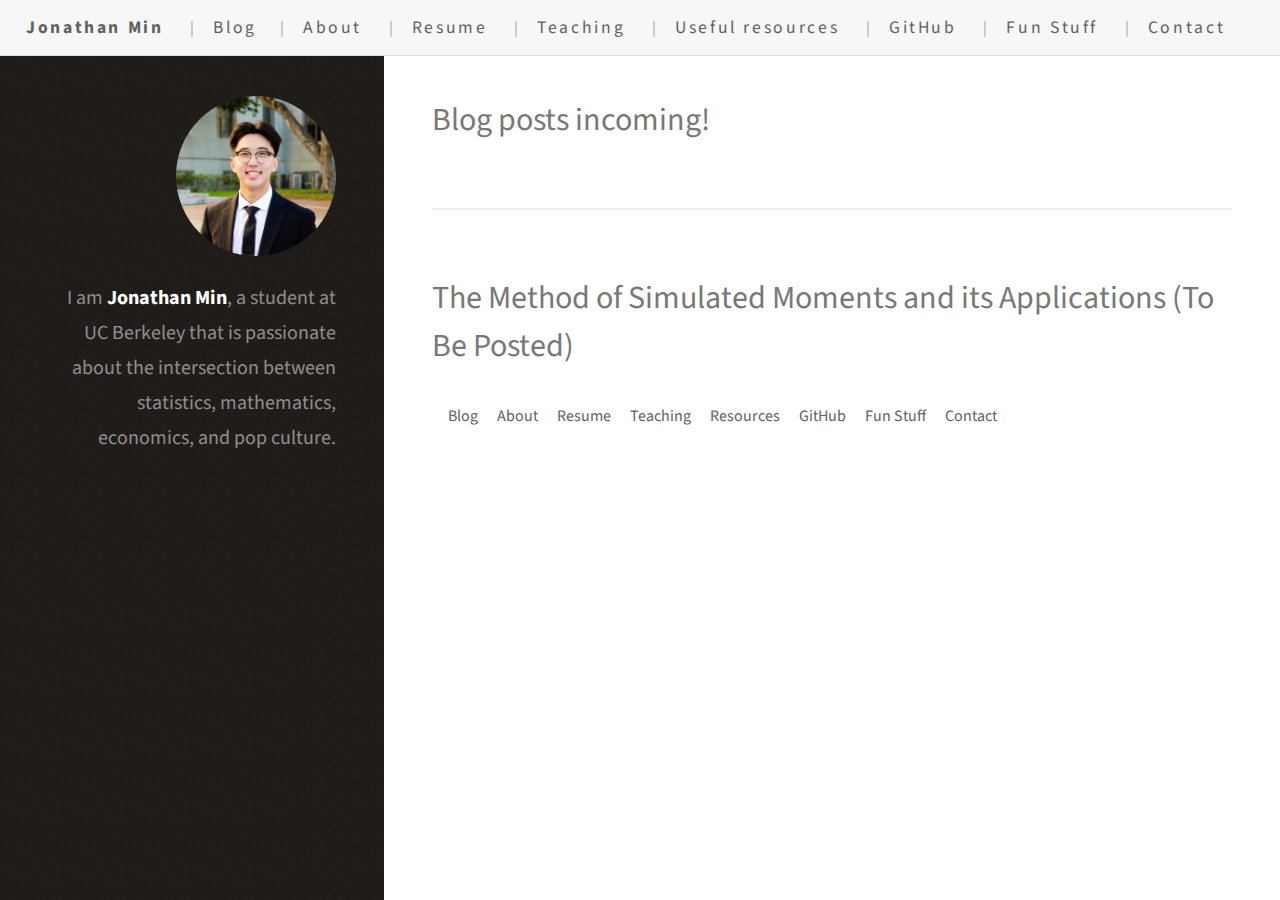
==== commit 58d1ce20: "Update index.html" ====
--- a/index.html
+++ b/index.html
@@ -5,18 +5,18 @@
 	Free for personal and commercial use under the CCA 3.0 license (html5up.net/license)
 -->
 <html><head>
-		<title>About Me</title>
+		<title>Jonathan Min</title>
 		<meta charset="utf-8">
 		<meta name="viewport" content="width=device-width, initial-scale=1, user-scalable=no">
 		<link rel="stylesheet" href="assets/css/main.css">
 	</head>
-	<body class="" data-new-gr-c-s-check-loaded="14.1060.0" data-gr-ext-installed="">
+	<body class="" data-new-gr-c-s-check-loaded="14.1057.0" data-gr-ext-installed="">
 
 		<!-- Header -->
 			<header id="header" style="">
 				<div class="inner">
-					<a href="https://jmin111301.github.io/" class="image avatar"><img src="images/picture.jpg" alt=""></a>
-					<h1>A little bit<strong><a href="https://www.linkedin.com/in/jonathan-min/"> about me</a></strong>!</h1>
+					<a href="https://jmin111301.github.io/" class="image avatar"><img src="images/avatar.jpg" alt=""></a>
+					<h1>I am <strong><a href="https://www.linkedin.com/in/jonathan-min/">Jonathan Min</a></strong>, a student<br> at UC Berkeley that is passionate about<br> the intersection between statistics, mathematics, economics, and pop culture.</h1>
 				</div>
 			</header>
 
@@ -58,7 +58,7 @@
                 </li>
             
                 <li>
-                    <a href="/teaching.html">
+                    <a href="/teaching">
                         Teaching
                     </a>
                 </li>
@@ -94,50 +94,84 @@
 </header>
 <section id="one">
 						<header class="major">
-							<h2>Hi! Thanks for stopping by to my page!
-</h2>
+							<h2>Blog posts incoming!</h2>
 						</header>
-						
-
-<p>My name is Young Woong (Jonathan) Min and I'm currently a fourth-year at UC Berkeley studying Statistics and Applied Mathematics. I am passionate about data science, economics,
- mathematics, language learning, film/animation, food, and weight lifting. In the future, I hope to pursue a PhD in Statistics and eventually find an intersection between pop culture/entertainment and statistical research. I spend most of my time working on independent projects, classes, learning new subjects, listening to music, or eating out with friends.</p><p>My time in university has been a wild journey. Initially, I was set on pre-law, spending much of my time reading law review articles and history books. Around my sophomore year of university, I began to appreciate the importance of statistics as it seamlessly combines quantitative methods with qualitative reasoning. I pivoted hard into mathematics and statistics, building the quantitative skills necessary to be an effective statistician. This website is a product of this curiosity! I hope that the contents of this website prove useful (or at the very least are interesting). Once again, thanks for stopping by and stay in tune for more!</p>
+						<p></p>
 						
 
 
 					</section>
 
-
-					
-
-				
-					
-
-				
-				
-
-			<section id="two">
+<section id="two">
 						<header class="major">
-							<h2>Current Endeavors
-</h2>
+							<h2>The Method of Simulated Moments and its Applications (To Be Posted)</h2>
 						</header>
-						
-
-<p><strong>Projects:</strong></p><li>Website</li>
-<li>League of Legends W/L Predictor</li>
-<li>R Data Visualization Library (with Daniel Huang)</li>
-
-<p></p>
-
-<p></p>
-
+						<p></p>
 						
 
 
-					<p><strong>Textbooks:</strong>
-</p><li><a href="https://www.amazon.com/Introduction-Statistical-Learning-Applications-Statistics/dp/1071614177/ref=pd_bxgy_img_sccl_1/134-3064059-3673309?pd_rd_w=QdL4M&amp;pf_rd_p=6b3eefea-7b16-43e9-bc45-2e332cbf99da&amp;pf_rd_r=5VPPNBTH194Z86GWB6AQ&amp;pd_rd_r=97cbed67-3aa8-4d21-9009-288be84febe2&amp;pd_rd_wg=yabz6&amp;pd_rd_i=1071614177&amp;psc=1">An Introduction to Statistical Learning: with Applications in R</a> by James, Hitten, Hastie, and Tibshirani.</li><li><a href="https://www.amazon.com/Elements-Statistical-Learning-Prediction-Statistics/dp/0387848576/ref=sr_1_1?crid=2HDVPHZSC4AVC&amp;keywords=elements+of+statistical+learning&amp;qid=1651897131&amp;s=books&amp;sprefix=elements+of+statistical+learnin%2Cstripbooks%2C122&amp;sr=1-1">The Elements of Statistical Learning: Data Mining, Inference, and Prediction</a> by Hastie, Tibshirani, and Friedman.</li><li><a href="https://www.amazon.com/Essentials-Stochastic-Processes-Springer-Statistics/dp/331945613X/ref=sr_1_1?crid=3B8TUM14LI7RO&amp;keywords=durrett+stochastic&amp;qid=1652243275&amp;sprefix=durrett+stochastic%2Caps%2C164&amp;sr=8-1">The Essentials of Stochastic Processes</a> by Durrett.</li><li><a href="https://www.amazon.com/Categorical-Data-Analysis-Alan-Agresti/dp/0470463635/ref=sr_1_1?crid=3I48A4I77GIHG&amp;keywords=categorical+data+analysis+alan&amp;qid=1650700044&amp;s=books&amp;sprefix=categorical+data+analysis+alan%2Cstripbooks%2C111&amp;sr=1-1">Categorical Data Analysis</a> by Alan Algresti.</li><li><a href="https://www.amazon.com/Understanding-Analysis-Undergraduate-Texts-Mathematics/dp/1493927116/ref=sr_1_1?crid=T3IBOZ7RNKBY&amp;keywords=understanding+analysis&amp;qid=1651897074&amp;s=books&amp;sprefix=understanding+analysi%2Cstripbooks%2C126&amp;sr=1-1">Understanding Analysis</a> by Abbott.</li><li><a href="https://www.amazon.com/Principles-Mathematical-Analysis-International-Mathematics/dp/0070856133/ref=sr_1_1?crid=2TFNSTHH8WWCZ&amp;keywords=principles+of+mathematical&amp;qid=1651897037&amp;s=books&amp;sprefix=principles+of+mathematical%2Cstripbooks%2C135&amp;sr=1-1">Principles of Mathematical Analysis</a> by Rudin.</li><p></p><p><strong>Personal:</strong>
-</p><li>Practicing more guitar</li>
-<li>Learning how to mix/DJ</li>
-<li>Learning Japanese/Korean</li><li>Mastering <a href="https://harddrop.com/wiki/Tetris_Wiki">Tetris</a></li><p></p></section></div><footer id="footer">
+					</section>
+						
+						
+						<nav class="links" id="bottom_link">
+        <ul>
+            
+                <list>
+                    <a href="/blog">
+                        
+                            Blog
+                    </a>
+                </list>
+            
+                
+            
+                <list>
+                    <a href="/about">
+                        About
+                    </a>
+                </list>
+            
+                <list>
+                    <a href="/assets/Resume.pdf">
+                        Resume
+                    </a>
+                </list>
+            
+                <list>
+                    <a href="/teaching.html">
+                        Teaching
+                    </a>
+                </list>
+            
+                
+            
+                <list>
+                    <a href="/resources.html">
+                    Resources
+                    </a>
+                </list>
+            
+                <list>
+                    <a href="https://github.com/jmin111301">
+                        GitHub
+                    </a>
+                </list>
+            
+                <list>
+                    <a href="/fun.html">
+                        Fun Stuff
+                    </a>
+                </list><list>
+                    <a href="/contact.html">
+                        Contact
+                    </a>
+                </list>
+            
+        </ul>
+    </nav>
+
+
+					</section></div><footer id="footer">
 				<div class="inner">
 					<ul class="icons">
 						<li><a href="https://github.com/jmin111301" class="icon brands fa-github"><span class="label">Github</span></a></li>
@@ -160,5 +194,4 @@
 			<script src="assets/js/main.js"></script>
 
 
-<div class="root_htconlqmdk"></div>
-<div class="poptrox-overlay" style="position: fixed; left: 0px; top: 0px; z-index: 1000; width: 100%; height: 100%; text-align: center; cursor: pointer; display: none;"><div style="display:inline-block;height:100%;vertical-align:middle;"></div><div style="position:absolute;left:0;top:0;width:100%;height:100%;background:#2c2c2c;opacity:0.85;filter:alpha(opacity=85);"></div><div class="poptrox-popup" style="display: none; vertical-align: middle; position: relative; z-index: 1; cursor: auto; min-width: 200px; min-height: 100px;"><div class="loader" style="display: none;"></div><div class="pic" style="display: none;"></div><div class="caption" style="display: none;"></div><span class="closer" style="cursor: pointer; display: none;"></span><div class="nav-previous" style="display: none;"></div><div class="nav-next" style="display: none;"></div></div></div></body><div class="root_htconlqmdk"></div><grammarly-desktop-integration data-grammarly-shadow-root="true"></grammarly-desktop-integration></html>
+<div class="poptrox-overlay" style="position: fixed; left: 0px; top: 0px; z-index: 1000; width: 100%; height: 100%; text-align: center; cursor: pointer; display: none;"><div style="display:inline-block;height:100%;vertical-align:middle;"></div><div style="position:absolute;left:0;top:0;width:100%;height:100%;background:#2c2c2c;opacity:0.85;filter:alpha(opacity=85);"></div><div class="poptrox-popup" style="display: none; vertical-align: middle; position: relative; z-index: 1; cursor: auto; min-width: 200px; min-height: 100px;"><div class="loader" style="display: none;"></div><div class="pic" style="display: none;"></div><div class="caption" style="display: none;"></div><span class="closer" style="cursor: pointer; display: none;"></span><div class="nav-previous" style="display: none;"></div><div class="nav-next" style="display: none;"></div></div></div></body><div class="root_htconlqmdk"></div></html>
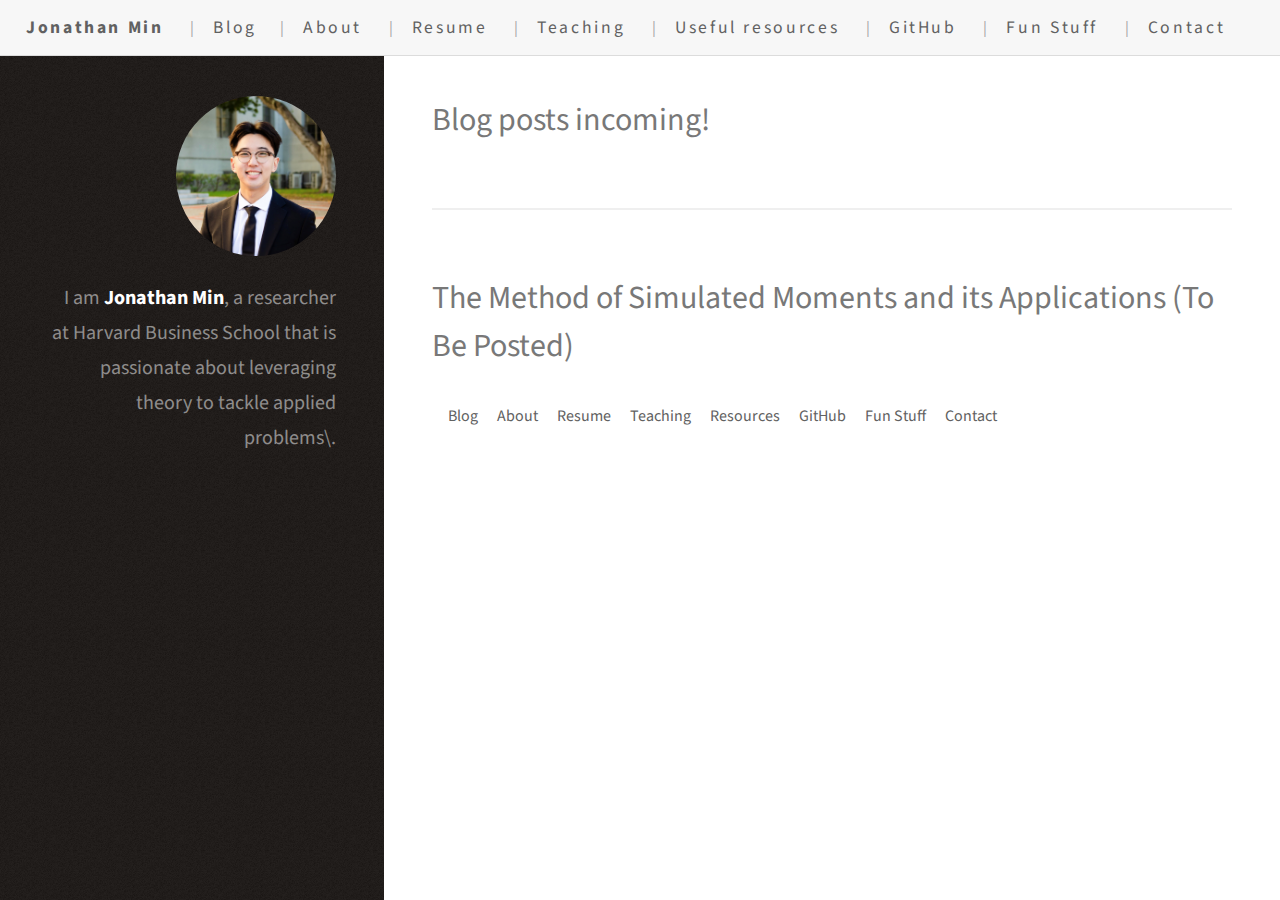
==== commit 1a4ad0c9: "Updated index.html" ====
--- a/index.html
+++ b/index.html
@@ -16,7 +16,7 @@
 			<header id="header" style="">
 				<div class="inner">
 					<a href="https://jmin111301.github.io/" class="image avatar"><img src="images/avatar.jpg" alt=""></a>
-					<h1>I am <strong><a href="https://www.linkedin.com/in/jonathan-min/">Jonathan Min</a></strong>, a student<br> at UC Berkeley that is passionate about<br> the intersection between statistics, mathematics, economics, and pop culture.</h1>
+					<h1>I am <strong><a href="https://www.linkedin.com/in/jonathan-min/">Jonathan Min</a></strong>, a researcher at Harvard Business School that is passionate about leveraging theory to tackle applied problems\.</h1>
 				</div>
 			</header>
 
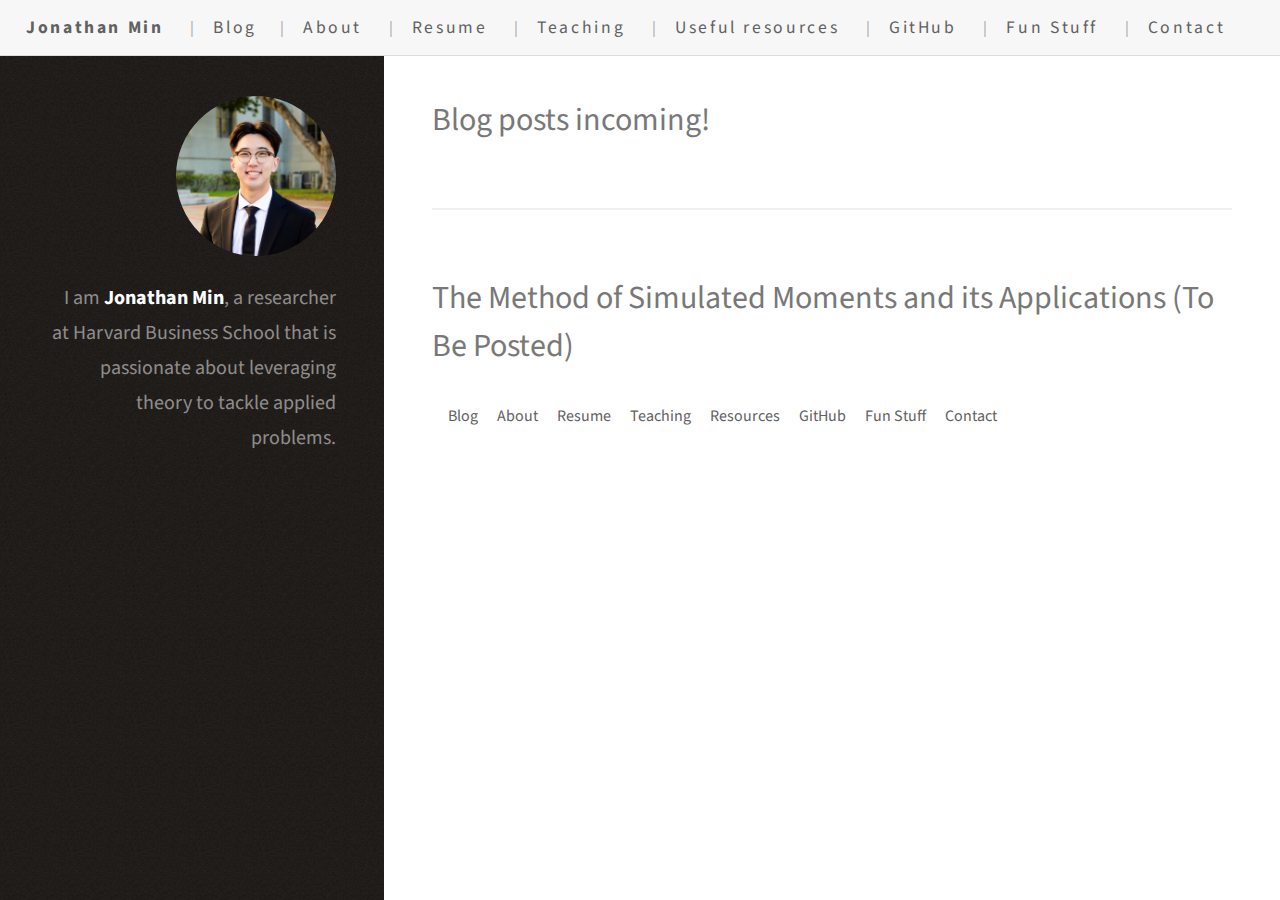
==== commit 4a74587d: "Updated about.html" ====
--- a/index.html
+++ b/index.html
@@ -16,7 +16,7 @@
 			<header id="header" style="">
 				<div class="inner">
 					<a href="https://jmin111301.github.io/" class="image avatar"><img src="images/avatar.jpg" alt=""></a>
-					<h1>I am <strong><a href="https://www.linkedin.com/in/jonathan-min/">Jonathan Min</a></strong>, a researcher at Harvard Business School that is passionate about leveraging theory to tackle applied problems\.</h1>
+					<h1>I am <strong><a href="https://www.linkedin.com/in/jonathan-min/">Jonathan Min</a></strong>, a researcher at Harvard Business School that is passionate about leveraging theory to tackle applied problems.</h1>
 				</div>
 			</header>
 
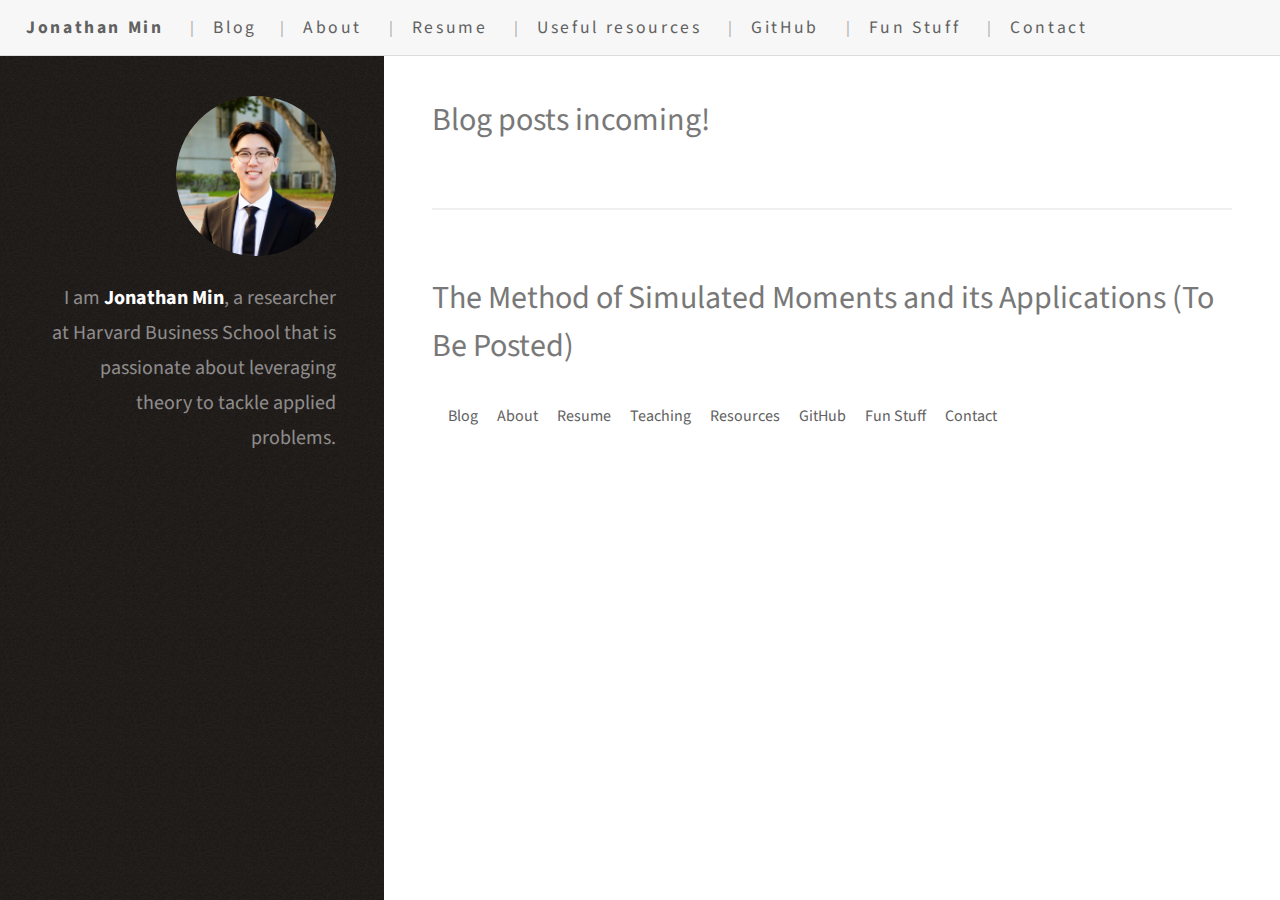
==== commit 8a2a1234: "Changes to index.html" ====
--- a/index.html
+++ b/index.html
@@ -56,13 +56,13 @@
                              Resume
                     </a>
                 </li>
-            
+<!--             
                 <li>
                     <a href="/teaching">
                         Teaching
                     </a>
                 </li>
-            
+             -->
                 
             
                 <li>
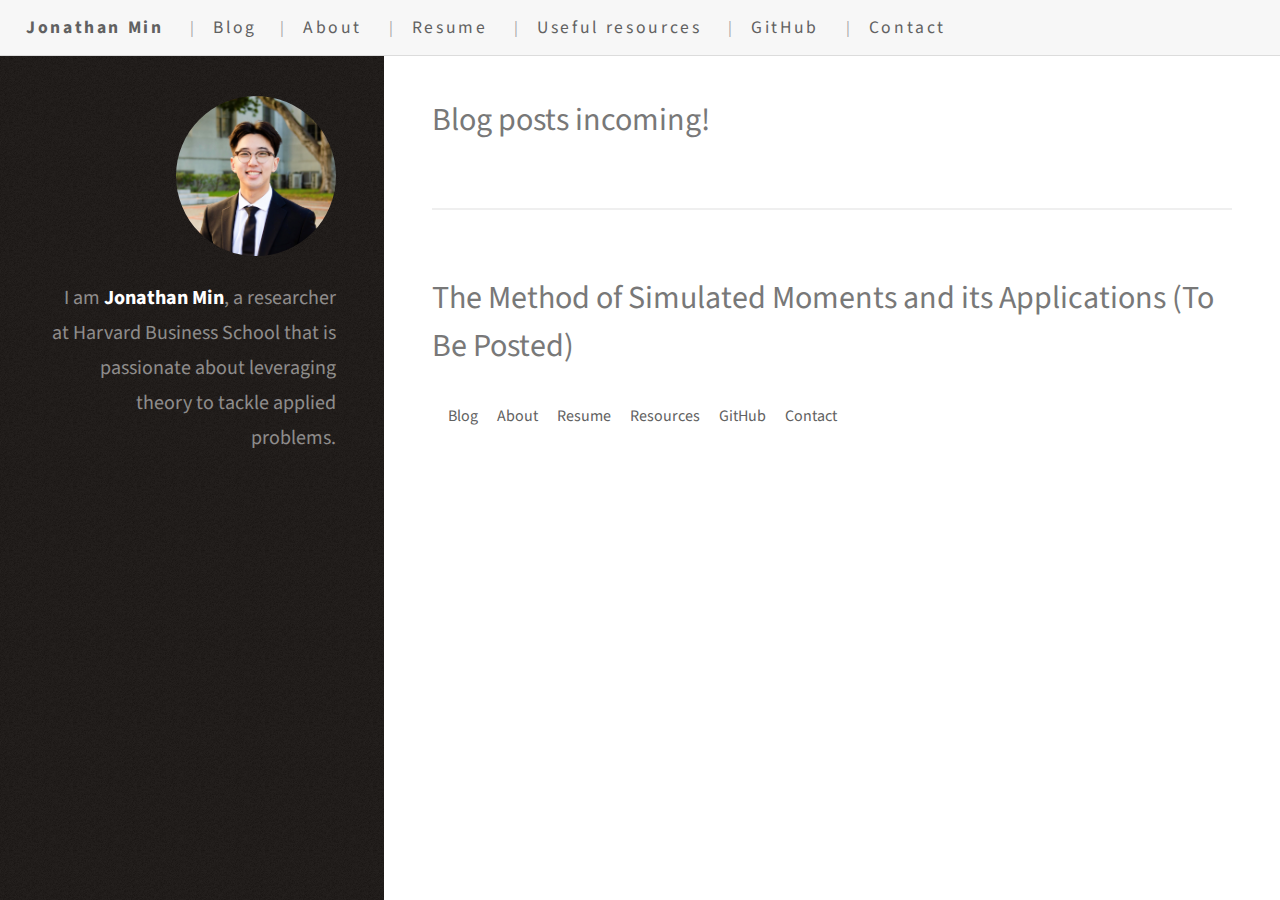
==== commit caa77e8c: "More changes to index.html" ====
--- a/index.html
+++ b/index.html
@@ -56,7 +56,7 @@
                              Resume
                     </a>
                 </li>
-<!--             
+            <!--             
                 <li>
                     <a href="/teaching">
                         Teaching
@@ -76,11 +76,11 @@
                         GitHub
                     </a>
                 </li>
-<li>
+                <!-- <li>
                     <a href="/fun.html">
                         Fun Stuff
                     </a>
-                </li>
+                </li> -->
             
                 <li>
                     <a href="/contact.html">
@@ -137,12 +137,12 @@
                     </a>
                 </list>
             
-                <list>
+                <!-- <list>
                     <a href="/teaching.html">
                         Teaching
                     </a>
                 </list>
-            
+             -->
                 
             
                 <list>
@@ -157,11 +157,13 @@
                     </a>
                 </list>
             
-                <list>
+                <!-- <list>
                     <a href="/fun.html">
                         Fun Stuff
                     </a>
-                </list><list>
+                </list> -->
+                
+                <list>
                     <a href="/contact.html">
                         Contact
                     </a>
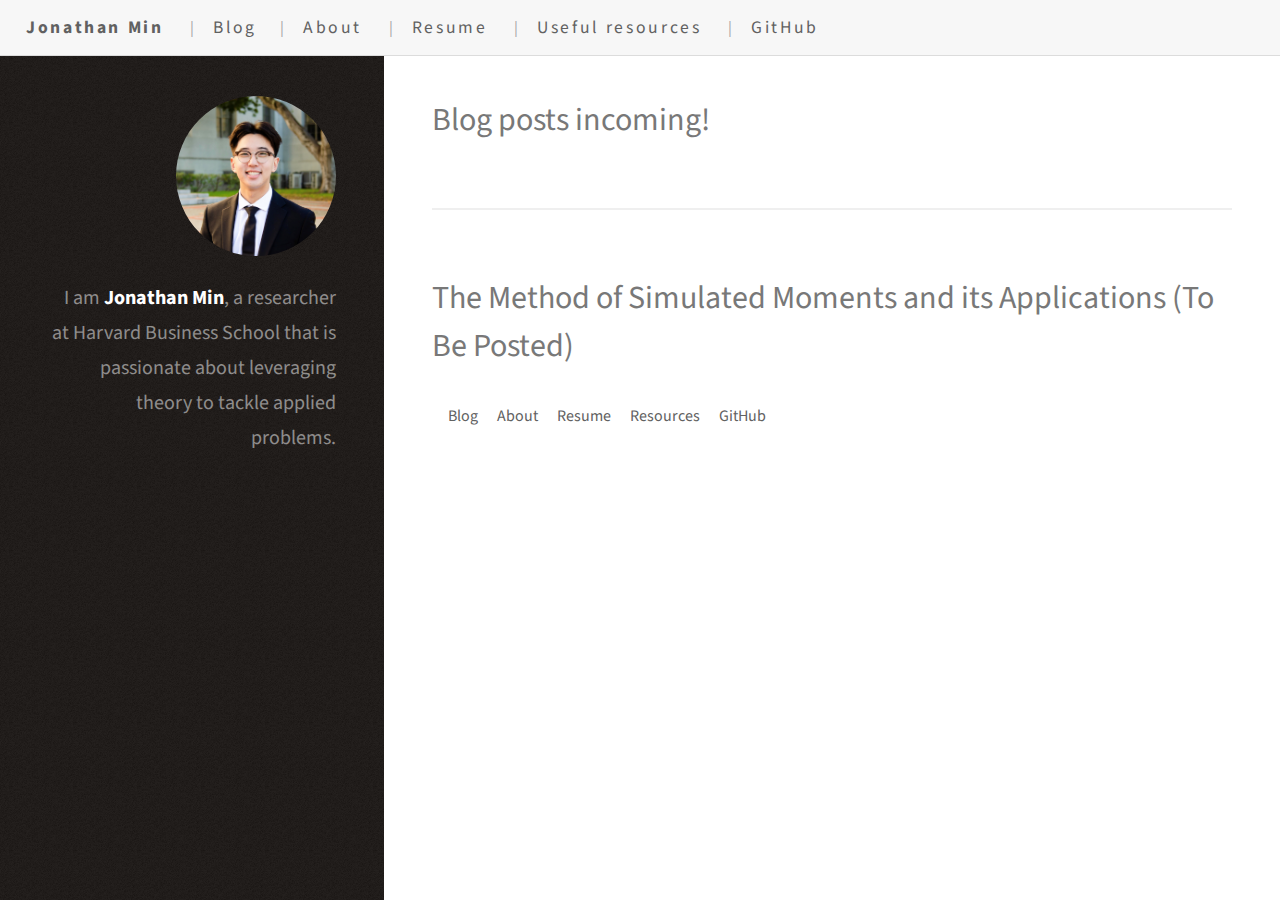
==== commit 34dd50b3: "Changes to website structure" ====
--- a/index.html
+++ b/index.html
@@ -35,22 +35,19 @@
         <ul>
             
                 
-<li>
+                <li>
                     <a href="https://jmin111301.github.io/">
                         <strong>Jonathan Min</strong>
                     </a>
-                </li><li>
+                </li>
+                <li>
                     <a href="/blog.html">Blog</a>
                 </li>
-            
-                
-            
                 <li>
                     <a href="/about.html">
                         About
                     </a>
                 </li>
-            
                 <li>
                     <a href="assets/Resume.pdf">
                              Resume
@@ -63,31 +60,16 @@
                     </a>
                 </li>
              -->
-                
-            
                 <li>
                     <a href="/resources.html">
                         Useful resources
                     </a>
                 </li>
-            
                 <li>
                     <a href="https://github.com/jmin111301">
                         GitHub
                     </a>
-                </li>
-                <!-- <li>
-                    <a href="/fun.html">
-                        Fun Stuff
-                    </a>
-                </li> -->
-            
-                <li>
-                    <a href="/contact.html">
-                        Contact
-                    </a>
-                </li>
-            
+                </li>            
         </ul>
     </nav>
     
@@ -155,20 +137,7 @@
                     <a href="https://github.com/jmin111301">
                         GitHub
                     </a>
-                </list>
-            
-                <!-- <list>
-                    <a href="/fun.html">
-                        Fun Stuff
-                    </a>
-                </list> -->
-                
-                <list>
-                    <a href="/contact.html">
-                        Contact
-                    </a>
-                </list>
-            
+                </list>            
         </ul>
     </nav>
 
